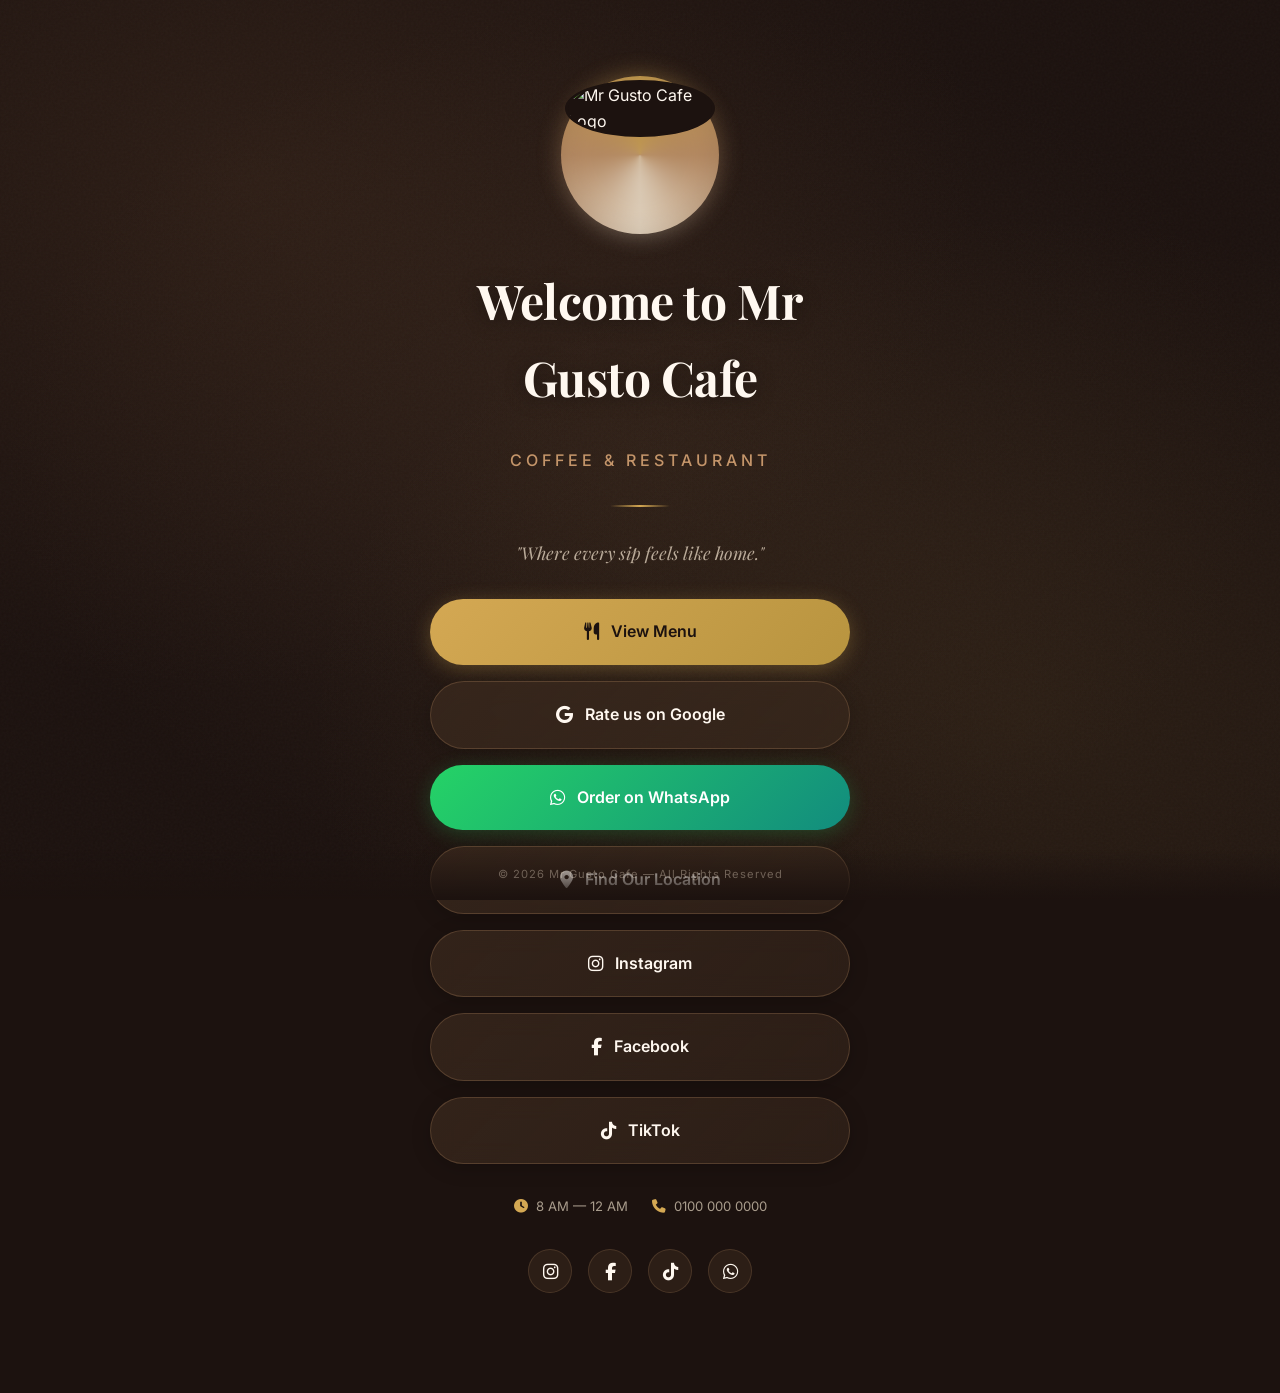
==== index.html @ d1a26f73 "Add files via upload" ====
<!DOCTYPE html>
<html lang="en" dir="ltr">
<head>
  <meta charset="UTF-8">
  <meta name="viewport" content="width=device-width, initial-scale=1.0, maximum-scale=1.0, user-scalable=no">
  <meta name="description" content="Mr Gusto Cafe — Premium Coffee & Restaurant. Where every sip feels like home.">
  <meta name="theme-color" content="#1C120F">
  <meta property="og:title" content="Mr Gusto Cafe">
  <meta property="og:description" content="Premium Coffee & Restaurant. Where every sip feels like home.">
  <meta property="og:image" content="https://res.cloudinary.com/dwhkjr77b/image/upload/v1750708177/MR_GUSTO-02-modified_ukvcl8.png">
  <title>Mr Gusto Cafe</title>
  <link rel="icon" href="https://res.cloudinary.com/dwhkjr77b/image/upload/v1750708177/MR_GUSTO-02-modified_ukvcl8.png">
  <link rel="stylesheet" href="https://cdnjs.cloudflare.com/ajax/libs/font-awesome/6.5.0/css/all.min.css">
  <style>
    @import url('https://fonts.googleapis.com/css2?family=Playfair+Display:ital,wght@0,400;0,600;0,700;1,400&family=Inter:wght@300;400;500;600;700&display=swap');

    :root {
      --espresso: #1C120F;
      --mocha:    #3D2B1F;
      --caramel:  #8B5E3C;
      --honey:    #C4956A;
      --cream:    #F5E6D0;
      --vanilla:  #FFF8F0;
      --gold:     #D4A853;
      --gold-dim: #B8943F;
      --gold-glow: rgba(212,168,83,0.3);
      --white:    #FFFFFF;

      --ease-out-expo: cubic-bezier(0.16, 1, 0.3, 1);
      --ease-elastic:  cubic-bezier(0.68, -0.55, 0.265, 1.55);

      --font-display: 'Playfair Display', serif;
      --font-body:    'Inter', sans-serif;
    }

    *, *::before, *::after {
      margin: 0; padding: 0; box-sizing: border-box;
      -webkit-tap-highlight-color: transparent;
    }

    html { font-size: 16px; -webkit-text-size-adjust: 100%; }

    body {
      font-family: var(--font-body);
      background: var(--espresso);
      color: var(--vanilla);
      min-height: 100dvh;
      overflow-x: hidden;
      line-height: 1.6;
      -webkit-font-smoothing: antialiased;
    }

    /* === Animated Background === */
    .bg-layer {
      position: fixed; inset: 0; z-index: 0;
      background: 
        radial-gradient(ellipse at 20% 20%, rgba(139, 94, 60, 0.15) 0%, transparent 50%),
        radial-gradient(ellipse at 80% 80%, rgba(212, 168, 83, 0.08) 0%, transparent 50%),
        radial-gradient(ellipse at 50% 50%, rgba(61, 43, 31, 0.4) 0%, transparent 70%),
        var(--espresso);
      animation: bgPulse 8s ease-in-out infinite alternate;
    }

    @keyframes bgPulse {
      0% { filter: brightness(1); }
      100% { filter: brightness(1.05); }
    }

    /* Floating particles */
    .particles {
      position: fixed; inset: 0; z-index: 1;
      pointer-events: none;
      overflow: hidden;
    }
    .particle {
      position: absolute;
      width: 4px; height: 4px;
      background: var(--gold);
      border-radius: 50%;
      opacity: 0;
      animation: floatParticle linear infinite;
    }
    @keyframes floatParticle {
      0% { transform: translateY(100vh) scale(0); opacity: 0; }
      10% { opacity: 0.6; }
      90% { opacity: 0.6; }
      100% { transform: translateY(-10vh) scale(1); opacity: 0; }
    }

    /* Noise */
    .noise-overlay {
      position: fixed; inset: 0; z-index: 2; pointer-events: none;
      opacity: 0.03;
      background-image: url("data:image/svg+xml,%3Csvg viewBox='0 0 512 512' xmlns='http://www.w3.org/2000/svg'%3E%3Cfilter id='n'%3E%3CfeTurbulence type='fractalNoise' baseFrequency='0.75' numOctaves='4' stitchTiles='stitch'/%3E%3C/filter%3E%3Crect width='100%25' height='100%25' filter='url(%23n)'/%3E%3C/svg%3E");
    }

    /* === Main Container === */
    .container {
      position: relative; z-index: 10;
      max-width: 480px;
      margin: 0 auto;
      padding: 60px 24px 100px;
      display: flex;
      flex-direction: column;
      align-items: center;
      gap: 28px;
    }

    /* === Logo Section === */
    .logo-section {
      display: flex;
      flex-direction: column;
      align-items: center;
      gap: 16px;
      animation: logoReveal 1.2s var(--ease-out-expo) forwards;
      opacity: 0;
    }

    .logo-wrapper {
      position: relative;
      width: 130px; height: 130px;
    }

    .logo-wrapper::before {
      content: '';
      position: absolute; inset: -4px;
      border-radius: 50%;
      background: conic-gradient(from 0deg, var(--gold), var(--honey), var(--cream), var(--honey), var(--gold));
      animation: spinRing 6s linear infinite;
      opacity: 0.8;
    }

    .logo-wrapper::after {
      content: '';
      position: absolute; inset: -4px;
      border-radius: 50%;
      background: conic-gradient(from 0deg, var(--gold), var(--honey), var(--cream), var(--honey), var(--gold));
      animation: spinRing 6s linear infinite reverse;
      filter: blur(12px);
      opacity: 0.4;
    }

    .logo-img {
      position: relative; z-index: 2;
      width: 100%; height: 100%;
      border-radius: 50%;
      object-fit: cover;
      border: 3px solid var(--espresso);
      background: var(--espresso);
      animation: logoFloat 3s ease-in-out infinite;
    }

    @keyframes spinRing { to { transform: rotate(360deg); } }
    @keyframes logoFloat {
      0%, 100% { transform: translateY(0); }
      50% { transform: translateY(-6px); }
    }
    @keyframes logoReveal {
      from { opacity: 0; transform: scale(0.6) translateY(30px); }
      to { opacity: 1; transform: scale(1) translateY(0); }
    }

    /* === Typography === */
    .brand-title {
      font-family: var(--font-display);
      font-size: 2.2rem;
      font-weight: 700;
      color: var(--vanilla);
      text-align: center;
      letter-spacing: -0.5px;
      text-shadow: 0 2px 20px rgba(0,0,0,0.4);
      animation: textReveal 1s var(--ease-out-expo) 0.2s forwards;
      opacity: 0;
    }

    .brand-subtitle {
      font-family: var(--font-body);
      font-size: 0.9rem;
      font-weight: 500;
      color: var(--honey);
      text-transform: uppercase;
      letter-spacing: 3px;
      animation: textReveal 1s var(--ease-out-expo) 0.35s forwards;
      opacity: 0;
    }

    .tagline {
      font-family: var(--font-display);
      font-style: italic;
      font-size: 1rem;
      color: rgba(245, 230, 208, 0.7);
      text-align: center;
      max-width: 280px;
      animation: textReveal 1s var(--ease-out-expo) 0.5s forwards;
      opacity: 0;
    }

    @keyframes textReveal {
      from { opacity: 0; transform: translateY(20px); filter: blur(4px); }
      to { opacity: 1; transform: translateY(0); filter: blur(0); }
    }

    /* === Divider === */
    .divider {
      width: 60px; height: 2px;
      background: linear-gradient(90deg, transparent, var(--gold), transparent);
      border-radius: 2px;
      animation: dividerGrow 0.8s var(--ease-out-expo) 0.4s forwards;
      transform: scaleX(0);
    }
    @keyframes dividerGrow { to { transform: scaleX(1); } }

    /* === Buttons Stack === */
    .links-stack {
      display: flex;
      flex-direction: column;
      gap: 14px;
      width: 100%;
      max-width: 380px;
    }

    .link-btn {
      position: relative;
      display: flex;
      align-items: center;
      justify-content: center;
      gap: 12px;
      width: 100%;
      padding: 18px 24px;
      font-family: var(--font-body);
      font-size: 0.95rem;
      font-weight: 600;
      text-decoration: none;
      border-radius: 999px;
      cursor: pointer;
      overflow: hidden;
      transition: all 0.4s var(--ease-out-expo);
      border: none;
      outline: none;
      animation: btnSlideUp 0.7s var(--ease-out-expo) forwards;
      opacity: 0;
      transform: translateY(30px);
    }

    .link-btn:nth-child(1) { animation-delay: 0.6s; }
    .link-btn:nth-child(2) { animation-delay: 0.7s; }
    .link-btn:nth-child(3) { animation-delay: 0.8s; }
    .link-btn:nth-child(4) { animation-delay: 0.9s; }
    .link-btn:nth-child(5) { animation-delay: 1.0s; }
    .link-btn:nth-child(6) { animation-delay: 1.1s; }
    .link-btn:nth-child(7) { animation-delay: 1.2s; }

    @keyframes btnSlideUp {
      to { opacity: 1; transform: translateY(0); }
    }

    /* === Unified Premium Button Style === */
    .link-btn--main {
      background: linear-gradient(135deg, rgba(61,43,31,0.7), rgba(61,43,31,0.5));
      color: var(--vanilla);
      border: 1.5px solid rgba(196, 149, 106, 0.25);
      backdrop-filter: blur(12px);
      -webkit-backdrop-filter: blur(12px);
      box-shadow: 0 4px 20px rgba(0,0,0,0.2);
    }

    .link-btn--main::before {
      content: '';
      position: absolute; inset: 0;
      background: linear-gradient(90deg, transparent, rgba(212,168,83,0.1), transparent);
      transform: translateX(-100%);
      transition: transform 0.7s ease;
    }

    .link-btn--main:hover::before {
      transform: translateX(100%);
    }

    .link-btn--main:hover {
      border-color: rgba(212, 168, 83, 0.6);
      background: linear-gradient(135deg, rgba(61,43,31,0.85), rgba(61,43,31,0.65));
      transform: translateY(-3px) scale(1.02);
      box-shadow: 0 8px 30px rgba(212,168,83,0.15), 0 0 0 1px rgba(212,168,83,0.2);
    }

    .link-btn--main:active {
      transform: translateY(-1px) scale(0.98);
    }

    /* Gold accent for primary actions */
    .link-btn--accent {
      background: linear-gradient(135deg, var(--gold), var(--gold-dim));
      color: var(--espresso);
      border: none;
      box-shadow: 0 4px 20px rgba(212,168,83,0.3);
    }

    .link-btn--accent::before {
      content: '';
      position: absolute; inset: 0;
      background: linear-gradient(90deg, transparent, rgba(255,255,255,0.2), transparent);
      transform: translateX(-100%);
      transition: transform 0.7s ease;
    }

    .link-btn--accent:hover::before {
      transform: translateX(100%);
    }

    .link-btn--accent:hover {
      box-shadow: 0 8px 30px rgba(212,168,83,0.4);
      transform: translateY(-3px) scale(1.02);
    }

    /* WhatsApp green accent */
    .link-btn--wa {
      background: linear-gradient(135deg, #25D366, #128C7E);
      color: #fff;
      border: none;
      box-shadow: 0 4px 20px rgba(37,211,102,0.22);
    }

    .link-btn--wa::before {
      content: '';
      position: absolute; inset: 0;
      background: linear-gradient(90deg, transparent, rgba(255,255,255,0.15), transparent);
      transform: translateX(-100%);
      transition: transform 0.7s ease;
    }

    .link-btn--wa:hover::before {
      transform: translateX(100%);
    }

    .link-btn--wa:hover {
      box-shadow: 0 8px 30px rgba(37,211,102,0.32);
      transform: translateY(-3px) scale(1.02);
    }

    .link-btn__icon {
      font-size: 1.1rem;
      transition: transform 0.3s var(--ease-elastic);
    }

    .link-btn:hover .link-btn__icon {
      transform: scale(1.2) rotate(-5deg);
    }

    /* Ripple effect */
    .ripple {
      position: absolute;
      border-radius: 50%;
      background: rgba(255,255,255,0.25);
      transform: scale(0);
      animation: rippleEffect 0.6s linear;
      pointer-events: none;
    }
    @keyframes rippleEffect {
      to { transform: scale(4); opacity: 0; }
    }

    /* === Info Row === */
    .info-row {
      display: flex;
      align-items: center;
      justify-content: center;
      gap: 24px;
      flex-wrap: wrap;
      animation: textReveal 1s var(--ease-out-expo) 1.3s forwards;
      opacity: 0;
    }

    .info-chip {
      display: flex;
      align-items: center;
      gap: 8px;
      font-size: 0.82rem;
      color: rgba(245, 230, 208, 0.65);
      transition: color 0.3s ease;
    }
    .info-chip:hover { color: var(--gold); }
    .info-chip i { font-size: 0.85rem; color: var(--gold); }

    /* === Social Icons Row === */
    .social-row {
      display: flex;
      align-items: center;
      justify-content: center;
      gap: 16px;
      animation: textReveal 1s var(--ease-out-expo) 1.4s forwards;
      opacity: 0;
    }

    .social-icon {
      width: 44px; height: 44px;
      border-radius: 50%;
      display: flex;
      align-items: center;
      justify-content: center;
      background: rgba(61, 43, 31, 0.5);
      border: 1.5px solid rgba(196, 149, 106, 0.2);
      color: var(--vanilla);
      font-size: 1.1rem;
      text-decoration: none;
      transition: all 0.3s var(--ease-out-expo);
      backdrop-filter: blur(8px);
    }

    .social-icon:hover {
      background: var(--gold);
      color: var(--espresso);
      border-color: var(--gold);
      transform: translateY(-4px) scale(1.1);
      box-shadow: 0 8px 20px rgba(212,168,83,0.3);
    }

    /* === Footer === */
    .footer {
      position: fixed; bottom: 0; left: 0; right: 0; z-index: 10;
      text-align: center;
      padding: 16px;
      background: linear-gradient(to top, var(--espresso), transparent);
      animation: textReveal 1s var(--ease-out-expo) 1.5s forwards;
      opacity: 0;
    }

    .footer p {
      font-size: 0.7rem;
      color: rgba(245, 230, 208, 0.35);
      letter-spacing: 1px;
    }

    /* === Reduced Motion === */
    @media (prefers-reduced-motion: reduce) {
      *, *::before, *::after {
        animation-duration: 0.01ms !important;
        animation-iteration-count: 1 !important;
        transition-duration: 0.01ms !important;
      }
    }

    /* === Responsive === */
    @media (min-width: 480px) {
      .container { padding: 80px 32px 120px; gap: 32px; }
      .logo-wrapper { width: 150px; height: 150px; }
      .brand-title { font-size: 2.6rem; }
      .brand-subtitle { font-size: 1rem; letter-spacing: 4px; }
      .tagline { font-size: 1.1rem; max-width: 320px; }
      .link-btn { padding: 20px 28px; font-size: 1rem; }
      .links-stack { max-width: 420px; gap: 16px; }
    }

    @media (min-width: 768px) {
      .container { max-width: 520px; }
      .brand-title { font-size: 3rem; }
    }

    @supports (padding: max(0px)) {
      .container { padding-bottom: max(100px, env(safe-area-inset-bottom)); }
    }
  </style>
</head>
<body>

  <div class="bg-layer"></div>
  <div class="particles" id="particles"></div>
  <div class="noise-overlay"></div>

  <main class="container">

    <div class="logo-section">
      <div class="logo-wrapper">
        <img src="https://res.cloudinary.com/dwhkjr77b/image/upload/v1750708177/MR_GUSTO-02-modified_ukvcl8.png" alt="Mr Gusto Cafe Logo" class="logo-img" loading="eager">
      </div>
    </div>

    <h1 class="brand-title">Welcome to Mr Gusto Cafe</h1>
    <p class="brand-subtitle">Coffee & Restaurant</p>

    <div class="divider"></div>

    <p class="tagline">"Where every sip feels like home."</p>

    <div class="links-stack">
      <a href="menu.html" class="link-btn link-btn--accent">
        <i class="fa-solid fa-utensils link-btn__icon"></i>
        <span>View Menu</span>
      </a>

      <a href="https://search.google.com/local/writereview?placeid=YOUR_PLACE_ID" target="_blank" rel="noopener" class="link-btn link-btn--main">
        <i class="fa-brands fa-google link-btn__icon"></i>
        <span>Rate us on Google</span>
      </a>

      <a href="https://wa.me/201000000000" target="_blank" rel="noopener" class="link-btn link-btn--wa">
        <i class="fa-brands fa-whatsapp link-btn__icon"></i>
        <span>Order on WhatsApp</span>
      </a>

      <a href="https://maps.google.com/?q=Mr+Gusto+Cafe" target="_blank" rel="noopener" class="link-btn link-btn--main">
        <i class="fa-solid fa-location-dot link-btn__icon"></i>
        <span>Find Our Location</span>
      </a>

      <a href="https://www.instagram.com/" target="_blank" rel="noopener" class="link-btn link-btn--main">
        <i class="fa-brands fa-instagram link-btn__icon"></i>
        <span>Instagram</span>
      </a>

      <a href="https://www.facebook.com/" target="_blank" rel="noopener" class="link-btn link-btn--main">
        <i class="fa-brands fa-facebook-f link-btn__icon"></i>
        <span>Facebook</span>
      </a>

      <a href="https://www.tiktok.com/" target="_blank" rel="noopener" class="link-btn link-btn--main">
        <i class="fa-brands fa-tiktok link-btn__icon"></i>
        <span>TikTok</span>
      </a>
    </div>

    <div class="info-row">
      <div class="info-chip">
        <i class="fa-solid fa-clock"></i>
        <span>8 AM — 12 AM</span>
      </div>
      <div class="info-chip">
        <i class="fa-solid fa-phone"></i>
        <span>0100 000 0000</span>
      </div>
    </div>

    <div class="social-row">
      <a href="https://www.instagram.com/" target="_blank" rel="noopener" class="social-icon" aria-label="Instagram">
        <i class="fa-brands fa-instagram"></i>
      </a>
      <a href="https://www.facebook.com/" target="_blank" rel="noopener" class="social-icon" aria-label="Facebook">
        <i class="fa-brands fa-facebook-f"></i>
      </a>
      <a href="https://www.tiktok.com/" target="_blank" rel="noopener" class="social-icon" aria-label="TikTok">
        <i class="fa-brands fa-tiktok"></i>
      </a>
      <a href="https://wa.me/201000000000" target="_blank" rel="noopener" class="social-icon" aria-label="WhatsApp">
        <i class="fa-brands fa-whatsapp"></i>
      </a>
    </div>

  </main>

  <footer class="footer">
    <p>© 2026 Mr Gusto Cafe — All Rights Reserved</p>
  </footer>

  <script>
    (function() {
      'use strict';
      const reduced = window.matchMedia('(prefers-reduced-motion: reduce)').matches;

      // Particles
      if (!reduced) {
        const particlesContainer = document.getElementById('particles');
        for (let i = 0; i < 20; i++) {
          const p = document.createElement('div');
          p.className = 'particle';
          p.style.left = Math.random() * 100 + '%';
          p.style.animationDuration = (8 + Math.random() * 12) + 's';
          p.style.animationDelay = Math.random() * 10 + 's';
          p.style.width = p.style.height = (2 + Math.random() * 4) + 'px';
          particlesContainer.appendChild(p);
        }
      }

      // Ripple
      document.querySelectorAll('.link-btn').forEach(btn => {
        btn.addEventListener('click', function(e) {
          const rect = this.getBoundingClientRect();
          const ripple = document.createElement('span');
          ripple.className = 'ripple';
          const size = Math.max(rect.width, rect.height);
          ripple.style.width = ripple.style.height = size + 'px';
          ripple.style.left = (e.clientX - rect.left - size / 2) + 'px';
          ripple.style.top = (e.clientY - rect.top - size / 2) + 'px';
          this.appendChild(ripple);
          setTimeout(() => ripple.remove(), 600);
        });
      });

      // Magnetic social icons
      const isTouch = window.matchMedia('(pointer: coarse)').matches;
      if (!isTouch && !reduced) {
        document.querySelectorAll('.social-icon').forEach(icon => {
          icon.addEventListener('mousemove', function(e) {
            const rect = this.getBoundingClientRect();
            const x = e.clientX - rect.left - rect.width / 2;
            const y = e.clientY - rect.top - rect.height / 2;
            this.style.transform = `translate(${x * 0.3}px, ${y * 0.3}px) scale(1.1)`;
          });
          icon.addEventListener('mouseleave', function() {
            this.style.transform = '';
          });
        });
      }

      // Touch feedback
      if (isTouch) {
        document.querySelectorAll('.link-btn').forEach(btn => {
          btn.addEventListener('touchstart', function() { this.style.transform = 'scale(0.97)'; }, { passive: true });
          btn.addEventListener('touchend', function() { this.style.transform = ''; }, { passive: true });
        });
      }
    })();
  </script>
</body>
</html>
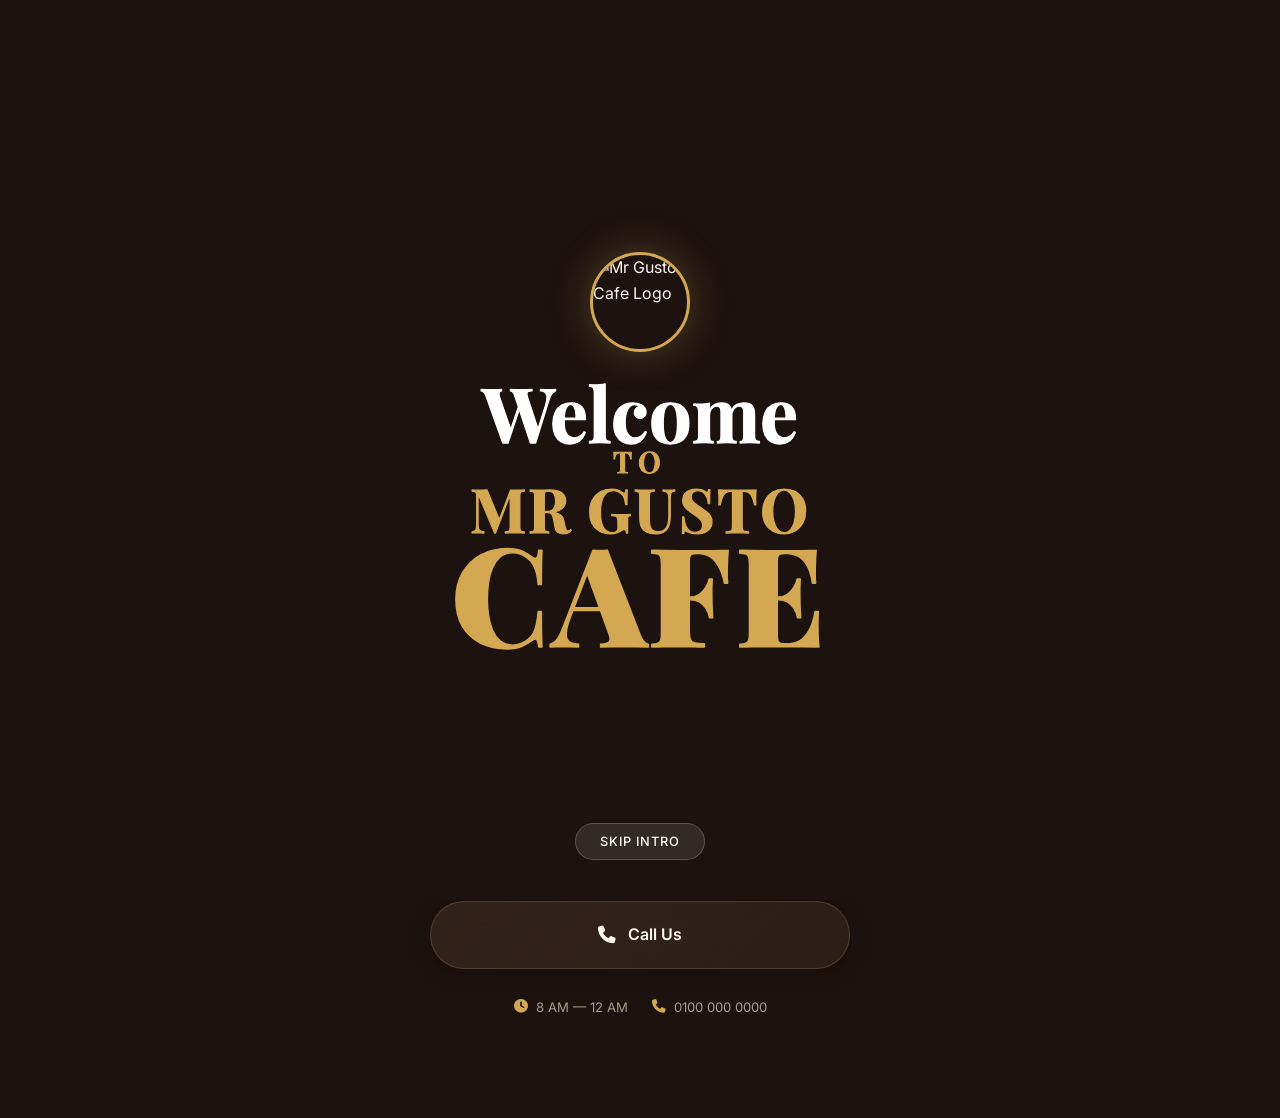
==== commit 96c90cda: "Add files via upload" ====
--- a/index.html
+++ b/index.html
@@ -7,12 +7,11 @@
   <meta name="theme-color" content="#1C120F">
   <meta property="og:title" content="Mr Gusto Cafe">
   <meta property="og:description" content="Premium Coffee & Restaurant. Where every sip feels like home.">
-  <meta property="og:image" content="https://res.cloudinary.com/dwhkjr77b/image/upload/v1750708177/MR_GUSTO-02-modified_ukvcl8.png">
   <title>Mr Gusto Cafe</title>
   <link rel="icon" href="https://res.cloudinary.com/dwhkjr77b/image/upload/v1750708177/MR_GUSTO-02-modified_ukvcl8.png">
   <link rel="stylesheet" href="https://cdnjs.cloudflare.com/ajax/libs/font-awesome/6.5.0/css/all.min.css">
   <style>
-    @import url('https://fonts.googleapis.com/css2?family=Playfair+Display:ital,wght@0,400;0,600;0,700;1,400&family=Inter:wght@300;400;500;600;700&display=swap');
+    @import url('https://fonts.googleapis.com/css2?family=Playfair+Display:ital,wght@0,400;0,600;0,700;0,900;1,400&family=Inter:wght@300;400;500;600;700&display=swap');
 
     :root {
       --espresso: #1C120F;
@@ -25,12 +24,25 @@
       --gold-dim: #B8943F;
       --gold-glow: rgba(212,168,83,0.3);
       --white:    #FFFFFF;
+      --warm-orange: #D4853C;
+      --deep-brown: #2A1810;
 
       --ease-out-expo: cubic-bezier(0.16, 1, 0.3, 1);
       --ease-elastic:  cubic-bezier(0.68, -0.55, 0.265, 1.55);
 
       --font-display: 'Playfair Display', serif;
       --font-body:    'Inter', sans-serif;
+
+      /* ===== INTRO TIMING — Total: ~2 seconds ===== */
+      --intro-welcome-delay: 0.2s;
+      --intro-welcome-duration: 0.4s;
+      --intro-to-delay: 0.5s;
+      --intro-to-duration: 0.3s;
+      --intro-mrgusto-delay: 0.7s;
+      --intro-mrgusto-duration: 0.5s;
+      --intro-cafe-delay: 1.1s;
+      --intro-cafe-duration: 0.5s;
+      --intro-autohide-delay: 2000ms;
     }
 
     *, *::before, *::after {
@@ -50,20 +62,226 @@
       -webkit-font-smoothing: antialiased;
     }
 
+    /* === Intro Screen === */
+    .intro-overlay {
+      position: fixed;
+      inset: 0;
+      z-index: 9999;
+      background: var(--espresso);
+      display: flex;
+      flex-direction: column;
+      align-items: center;
+      justify-content: center;
+      transition: opacity 1s var(--ease-out-expo), visibility 1s;
+    }
+
+    .intro-overlay.hidden {
+      opacity: 0;
+      visibility: hidden;
+      pointer-events: none;
+    }
+
+    .intro-bg {
+      position: absolute;
+      inset: 0;
+      background: url('https://res.cloudinary.com/dwhkjr77b/image/upload/v1786698673/ChatGPT_Image_Aug_14_2026_11_07_54_AM_ln0pnl.png') center/cover no-repeat;
+      filter: blur(20px) brightness(0.3);
+      transform: scale(1.1);
+      animation: introBgPulse 3s ease-in-out infinite alternate;
+    }
+
+    @keyframes introBgPulse {
+      0% { filter: blur(20px) brightness(0.25); }
+      100% { filter: blur(24px) brightness(0.35); }
+    }
+
+    .intro-content {
+      position: relative;
+      z-index: 2;
+      display: flex;
+      flex-direction: column;
+      align-items: center;
+      gap: 24px;
+      width: 100%;
+      max-width: 500px;
+      padding: 0 20px;
+    }
+
+    .intro-logo {
+      width: 100px;
+      height: 100px;
+      border-radius: 50%;
+      object-fit: cover;
+      border: 3px solid var(--gold);
+      box-shadow: 0 0 40px rgba(212,168,83,0.3);
+      animation: introLogoReveal 0.6s var(--ease-out-expo) 0.2s both;
+    }
+
+    @keyframes introLogoReveal {
+      from { opacity: 0; transform: scale(0.5); }
+      to { opacity: 1; transform: scale(1); }
+    }
+
+    /* === SVG Stroke Animation === */
+    .intro-svg {
+      width: 100%;
+      max-width: 420px;
+      overflow: visible;
+    }
+
+    .intro-svg text {
+      font-family: var(--font-display);
+      text-anchor: middle;
+      dominant-baseline: middle;
+    }
+
+    .svg-welcome {
+      font-size: 52px;
+      font-weight: 700;
+      fill: transparent;
+      stroke: var(--white);
+      stroke-width: 1.2px;
+      stroke-linecap: round;
+      stroke-linejoin: round;
+      stroke-dasharray: 500;
+      stroke-dashoffset: 500;
+      animation: drawStroke var(--intro-welcome-duration) var(--ease-out-expo) var(--intro-welcome-delay) forwards,
+                 fillIn 0.3s ease calc(var(--intro-welcome-delay) + var(--intro-welcome-duration)) forwards;
+    }
+
+    .svg-to {
+      font-size: 22px;
+      font-weight: 600;
+      letter-spacing: 6px;
+      text-transform: uppercase;
+      fill: transparent;
+      stroke: var(--gold);
+      stroke-width: 1px;
+      stroke-linecap: round;
+      stroke-linejoin: round;
+      stroke-dasharray: 200;
+      stroke-dashoffset: 200;
+      animation: drawStroke var(--intro-to-duration) var(--ease-out-expo) var(--intro-to-delay) forwards,
+                 fillGold 0.3s ease calc(var(--intro-to-delay) + var(--intro-to-duration)) forwards;
+    }
+
+    .svg-mr-gusto {
+      font-size: 42px;
+      font-weight: 700;
+      text-transform: uppercase;
+      letter-spacing: 2px;
+      fill: transparent;
+      stroke: var(--gold);
+      stroke-width: 1.2px;
+      stroke-linecap: round;
+      stroke-linejoin: round;
+      stroke-dasharray: 500;
+      stroke-dashoffset: 500;
+      animation: drawStroke var(--intro-mrgusto-duration) var(--ease-out-expo) var(--intro-mrgusto-delay) forwards,
+                 fillGold 0.3s ease calc(var(--intro-mrgusto-delay) + var(--intro-mrgusto-duration)) forwards;
+    }
+
+    .svg-cafe {
+      font-size: 90px;
+      font-weight: 900;
+      text-transform: uppercase;
+      letter-spacing: 4px;
+      fill: transparent;
+      stroke: var(--gold);
+      stroke-width: 1.5px;
+      stroke-linecap: round;
+      stroke-linejoin: round;
+      stroke-dasharray: 600;
+      stroke-dashoffset: 600;
+      animation: drawStroke var(--intro-cafe-duration) var(--ease-out-expo) var(--intro-cafe-delay) forwards,
+                 fillGold 0.3s ease calc(var(--intro-cafe-delay) + var(--intro-cafe-duration)) forwards;
+    }
+
+    @keyframes drawStroke {
+      to { stroke-dashoffset: 0; }
+    }
+
+    @keyframes fillIn {
+      to { fill: var(--white); }
+    }
+
+    @keyframes fillGold {
+      to { fill: var(--gold); }
+    }
+
+    .intro-skip {
+      position: absolute;
+      bottom: 40px;
+      left: 50%;
+      transform: translateX(-50%);
+      padding: 10px 24px;
+      background: rgba(255,255,255,0.1);
+      border: 1px solid rgba(255,255,255,0.2);
+      border-radius: 999px;
+      color: var(--vanilla);
+      font-family: var(--font-body);
+      font-size: 0.8rem;
+      font-weight: 500;
+      cursor: pointer;
+      backdrop-filter: blur(10px);
+      transition: all 0.3s ease;
+      letter-spacing: 1px;
+      text-transform: uppercase;
+      z-index: 3;
+      animation: fadeIn 0.5s ease calc(var(--intro-cafe-delay) + var(--intro-cafe-duration) + 0.3s) both;
+    }
+
+    .intro-skip:hover {
+      background: rgba(212, 168, 83, 0.2);
+      border-color: var(--gold);
+    }
+
+    @keyframes fadeIn {
+      from { opacity: 0; transform: translateX(-50%) translateY(10px); }
+      to { opacity: 1; transform: translateX(-50%) translateY(0); }
+    }
+
     /* === Animated Background === */
     .bg-layer {
       position: fixed; inset: 0; z-index: 0;
+      background: url('https://res.cloudinary.com/dwhkjr77b/image/upload/v1786698673/ChatGPT_Image_Aug_14_2026_11_07_54_AM_ln0pnl.png') center/cover no-repeat;
+      animation: bgPulse 8s ease-in-out infinite alternate;
+    }
+
+    .bg-layer::before {
+      content: '';
+      position: absolute;
+      inset: 0;
+      background: linear-gradient(
+        180deg,
+        rgba(28, 18, 15, 0.75) 0%,
+        rgba(42, 24, 16, 0.65) 30%,
+        rgba(28, 18, 15, 0.8) 70%,
+        rgba(28, 18, 15, 0.9) 100%
+      );
+      backdrop-filter: blur(8px);
+      -webkit-backdrop-filter: blur(8px);
+    }
+
+    .bg-layer::after {
+      content: '';
+      position: absolute;
+      inset: 0;
       background: 
-        radial-gradient(ellipse at 20% 20%, rgba(139, 94, 60, 0.15) 0%, transparent 50%),
+        radial-gradient(ellipse at 20% 20%, rgba(212, 133, 60, 0.12) 0%, transparent 50%),
         radial-gradient(ellipse at 80% 80%, rgba(212, 168, 83, 0.08) 0%, transparent 50%),
-        radial-gradient(ellipse at 50% 50%, rgba(61, 43, 31, 0.4) 0%, transparent 70%),
-        var(--espresso);
-      animation: bgPulse 8s ease-in-out infinite alternate;
+        radial-gradient(ellipse at 50% 50%, rgba(61, 43, 31, 0.3) 0%, transparent 70%);
+      animation: bgOverlayPulse 6s ease-in-out infinite alternate;
     }
 
     @keyframes bgPulse {
-      0% { filter: brightness(1); }
-      100% { filter: brightness(1.05); }
+      0% { filter: brightness(0.9) scale(1); }
+      100% { filter: brightness(1.05) scale(1.02); }
+    }
+
+    @keyframes bgOverlayPulse {
+      0% { opacity: 0.8; }
+      100% { opacity: 1; }
     }
 
     /* Floating particles */
@@ -99,11 +317,11 @@
       position: relative; z-index: 10;
       max-width: 480px;
       margin: 0 auto;
-      padding: 60px 24px 100px;
+      padding: 48px 24px 100px;
       display: flex;
       flex-direction: column;
       align-items: center;
-      gap: 28px;
+      gap: 24px;
     }
 
     /* === Logo Section === */
@@ -118,7 +336,7 @@
 
     .logo-wrapper {
       position: relative;
-      width: 130px; height: 130px;
+      width: 160px; height: 160px;
     }
 
     .logo-wrapper::before {
@@ -163,7 +381,7 @@
     /* === Typography === */
     .brand-title {
       font-family: var(--font-display);
-      font-size: 2.2rem;
+      font-size: 2.6rem;
       font-weight: 700;
       color: var(--vanilla);
       text-align: center;
@@ -171,15 +389,35 @@
       text-shadow: 0 2px 20px rgba(0,0,0,0.4);
       animation: textReveal 1s var(--ease-out-expo) 0.2s forwards;
       opacity: 0;
+      line-height: 1.15;
+    }
+
+    .brand-title .line1 {
+      display: block;
+      font-size: 3rem;
+      background: linear-gradient(135deg, var(--vanilla), var(--honey));
+      -webkit-background-clip: text;
+      -webkit-text-fill-color: transparent;
+      background-clip: text;
+    }
+
+    .brand-title .line2 {
+      display: block;
+      font-size: 1.5rem;
+      font-weight: 600;
+      color: var(--honey);
+      margin-top: 4px;
+      letter-spacing: 2px;
+      text-transform: uppercase;
     }
 
     .brand-subtitle {
       font-family: var(--font-body);
-      font-size: 0.9rem;
+      font-size: 0.85rem;
       font-weight: 500;
-      color: var(--honey);
+      color: var(--gold);
       text-transform: uppercase;
-      letter-spacing: 3px;
+      letter-spacing: 4px;
       animation: textReveal 1s var(--ease-out-expo) 0.35s forwards;
       opacity: 0;
     }
@@ -187,12 +425,13 @@
     .tagline {
       font-family: var(--font-display);
       font-style: italic;
-      font-size: 1rem;
-      color: rgba(245, 230, 208, 0.7);
+      font-size: 1.05rem;
+      color: rgba(245, 230, 208, 0.75);
       text-align: center;
-      max-width: 280px;
+      max-width: 320px;
       animation: textReveal 1s var(--ease-out-expo) 0.5s forwards;
       opacity: 0;
+      line-height: 1.5;
     }
 
     @keyframes textReveal {
@@ -240,6 +479,7 @@
       animation: btnSlideUp 0.7s var(--ease-out-expo) forwards;
       opacity: 0;
       transform: translateY(30px);
+      flex-direction: row-reverse;
     }
 
     .link-btn:nth-child(1) { animation-delay: 0.6s; }
@@ -247,14 +487,12 @@
     .link-btn:nth-child(3) { animation-delay: 0.8s; }
     .link-btn:nth-child(4) { animation-delay: 0.9s; }
     .link-btn:nth-child(5) { animation-delay: 1.0s; }
-    .link-btn:nth-child(6) { animation-delay: 1.1s; }
-    .link-btn:nth-child(7) { animation-delay: 1.2s; }
 
     @keyframes btnSlideUp {
       to { opacity: 1; transform: translateY(0); }
     }
 
-    /* === Unified Premium Button Style === */
+    /* === Main Button Style === */
     .link-btn--main {
       background: linear-gradient(135deg, rgba(61,43,31,0.7), rgba(61,43,31,0.5));
       color: var(--vanilla);
@@ -287,54 +525,54 @@
       transform: translateY(-1px) scale(0.98);
     }
 
-    /* Gold accent for primary actions */
-    .link-btn--accent {
-      background: linear-gradient(135deg, var(--gold), var(--gold-dim));
-      color: var(--espresso);
-      border: none;
-      box-shadow: 0 4px 20px rgba(212,168,83,0.3);
-    }
-
-    .link-btn--accent::before {
+    /* === Google Reviews — FIXED: Combined animations ===== */
+    .link-btn--google {
+      background: linear-gradient(135deg, #4285F4, #34A853, #FBBC05, #EA4335);
+      background-size: 400% 400%;
+      color: #fff;
+      border: 2px solid rgba(255,255,255,0.3);
+      box-shadow: 
+        0 4px 20px rgba(66,133,244,0.4),
+        0 0 0 1px rgba(255,255,255,0.1),
+        inset 0 1px 0 rgba(255,255,255,0.2);
+      text-shadow: 0 1px 3px rgba(0,0,0,0.3);
+      font-weight: 700;
+      /* KEY FIX: Combine btnSlideUp + googleGradient together */
+      animation: btnSlideUp 0.7s var(--ease-out-expo) forwards,
+                 googleGradient 3s ease infinite;
+    }
+
+    @keyframes googleGradient {
+      0% { background-position: 0% 50%; }
+      50% { background-position: 100% 50%; }
+      100% { background-position: 0% 50%; }
+    }
+
+    .link-btn--google::before {
       content: '';
       position: absolute; inset: 0;
-      background: linear-gradient(90deg, transparent, rgba(255,255,255,0.2), transparent);
+      background: linear-gradient(90deg, transparent, rgba(255,255,255,0.25), transparent);
       transform: translateX(-100%);
       transition: transform 0.7s ease;
-    }
-
-    .link-btn--accent:hover::before {
+      z-index: 0;
+      border-radius: 999px;
+    }
+
+    .link-btn--google:hover::before {
       transform: translateX(100%);
     }
 
-    .link-btn--accent:hover {
-      box-shadow: 0 8px 30px rgba(212,168,83,0.4);
+    .link-btn--google:hover {
+      box-shadow: 
+        0 8px 30px rgba(66,133,244,0.5),
+        0 0 0 2px rgba(255,255,255,0.2),
+        inset 0 1px 0 rgba(255,255,255,0.3);
       transform: translateY(-3px) scale(1.02);
-    }
-
-    /* WhatsApp green accent */
-    .link-btn--wa {
-      background: linear-gradient(135deg, #25D366, #128C7E);
-      color: #fff;
-      border: none;
-      box-shadow: 0 4px 20px rgba(37,211,102,0.22);
-    }
-
-    .link-btn--wa::before {
-      content: '';
-      position: absolute; inset: 0;
-      background: linear-gradient(90deg, transparent, rgba(255,255,255,0.15), transparent);
-      transform: translateX(-100%);
-      transition: transform 0.7s ease;
-    }
-
-    .link-btn--wa:hover::before {
-      transform: translateX(100%);
-    }
-
-    .link-btn--wa:hover {
-      box-shadow: 0 8px 30px rgba(37,211,102,0.32);
-      transform: translateY(-3px) scale(1.02);
+      border-color: rgba(255,255,255,0.5);
+    }
+
+    .link-btn--google:active {
+      transform: translateY(-1px) scale(0.98);
     }
 
     .link-btn__icon {
@@ -357,6 +595,125 @@
     }
     @keyframes rippleEffect {
       to { transform: scale(4); opacity: 0; }
+    }
+
+    /* === Social Modal === */
+    .social-modal {
+      position: fixed;
+      inset: 0;
+      z-index: 2000;
+      background: rgba(28, 18, 15, 0.95);
+      backdrop-filter: blur(20px);
+      display: flex;
+      align-items: center;
+      justify-content: center;
+      opacity: 0;
+      visibility: hidden;
+      transition: all 0.4s var(--ease-out-expo);
+      padding: 20px;
+    }
+
+    .social-modal.active {
+      opacity: 1;
+      visibility: visible;
+    }
+
+    .social-modal__content {
+      width: 100%;
+      max-width: 400px;
+      background: linear-gradient(135deg, rgba(61,43,31,0.8), rgba(28,18,15,0.9));
+      border: 1.5px solid rgba(196, 149, 106, 0.2);
+      border-radius: 24px;
+      padding: 32px 24px;
+      transform: scale(0.9) translateY(20px);
+      transition: transform 0.4s var(--ease-out-expo);
+    }
+
+    .social-modal.active .social-modal__content {
+      transform: scale(1) translateY(0);
+    }
+
+    .social-modal__header {
+      text-align: center;
+      margin-bottom: 24px;
+    }
+
+    .social-modal__header h2 {
+      font-family: var(--font-display);
+      font-size: 1.5rem;
+      color: var(--vanilla);
+      margin-bottom: 6px;
+    }
+
+    .social-modal__header p {
+      font-size: 0.85rem;
+      color: rgba(245, 230, 208, 0.6);
+    }
+
+    .social-modal__grid {
+      display: grid;
+      grid-template-columns: repeat(2, 1fr);
+      gap: 12px;
+    }
+
+    .social-modal__item {
+      display: flex;
+      flex-direction: column;
+      align-items: center;
+      gap: 8px;
+      padding: 20px 12px;
+      background: rgba(61, 43, 31, 0.5);
+      border: 1.5px solid rgba(196, 149, 106, 0.15);
+      border-radius: 16px;
+      text-decoration: none;
+      color: var(--vanilla);
+      transition: all 0.3s var(--ease-out-expo);
+    }
+
+    .social-modal__item:hover {
+      border-color: var(--gold);
+      background: rgba(61, 43, 31, 0.7);
+      transform: translateY(-4px);
+      box-shadow: 0 8px 24px rgba(212,168,83,0.15);
+    }
+
+    .social-modal__item i {
+      font-size: 1.8rem;
+      transition: transform 0.3s var(--ease-elastic);
+    }
+
+    .social-modal__item:hover i {
+      transform: scale(1.15);
+    }
+
+    .social-modal__item span {
+      font-size: 0.8rem;
+      font-weight: 600;
+    }
+
+    .social-modal__close {
+      position: absolute;
+      top: 20px;
+      right: 20px;
+      width: 44px;
+      height: 44px;
+      border-radius: 50%;
+      background: rgba(255,255,255,0.08);
+      border: 1.5px solid rgba(255,255,255,0.15);
+      color: var(--vanilla);
+      font-size: 1.1rem;
+      cursor: pointer;
+      display: flex;
+      align-items: center;
+      justify-content: center;
+      transition: all 0.3s var(--ease-out-expo);
+    }
+
+    .social-modal__close:hover {
+      background: rgba(212, 168, 83, 0.25);
+      border-color: var(--gold);
+      color: var(--gold);
+      transform: rotate(90deg);
     }
 
     /* === Info Row === */
@@ -381,39 +738,6 @@
     .info-chip:hover { color: var(--gold); }
     .info-chip i { font-size: 0.85rem; color: var(--gold); }
 
-    /* === Social Icons Row === */
-    .social-row {
-      display: flex;
-      align-items: center;
-      justify-content: center;
-      gap: 16px;
-      animation: textReveal 1s var(--ease-out-expo) 1.4s forwards;
-      opacity: 0;
-    }
-
-    .social-icon {
-      width: 44px; height: 44px;
-      border-radius: 50%;
-      display: flex;
-      align-items: center;
-      justify-content: center;
-      background: rgba(61, 43, 31, 0.5);
-      border: 1.5px solid rgba(196, 149, 106, 0.2);
-      color: var(--vanilla);
-      font-size: 1.1rem;
-      text-decoration: none;
-      transition: all 0.3s var(--ease-out-expo);
-      backdrop-filter: blur(8px);
-    }
-
-    .social-icon:hover {
-      background: var(--gold);
-      color: var(--espresso);
-      border-color: var(--gold);
-      transform: translateY(-4px) scale(1.1);
-      box-shadow: 0 8px 20px rgba(212,168,83,0.3);
-    }
-
     /* === Footer === */
     .footer {
       position: fixed; bottom: 0; left: 0; right: 0; z-index: 10;
@@ -441,18 +765,29 @@
 
     /* === Responsive === */
     @media (min-width: 480px) {
-      .container { padding: 80px 32px 120px; gap: 32px; }
-      .logo-wrapper { width: 150px; height: 150px; }
-      .brand-title { font-size: 2.6rem; }
-      .brand-subtitle { font-size: 1rem; letter-spacing: 4px; }
-      .tagline { font-size: 1.1rem; max-width: 320px; }
+      .container { padding: 60px 32px 120px; gap: 28px; }
+      .logo-wrapper { width: 180px; height: 180px; }
+      .brand-title { font-size: 3rem; }
+      .brand-title .line1 { font-size: 3.6rem; }
+      .brand-title .line2 { font-size: 1.7rem; }
+      .brand-subtitle { font-size: 0.95rem; letter-spacing: 5px; }
+      .tagline { font-size: 1.15rem; max-width: 360px; }
       .link-btn { padding: 20px 28px; font-size: 1rem; }
       .links-stack { max-width: 420px; gap: 16px; }
+      .svg-welcome { font-size: 64px; }
+      .svg-to { font-size: 26px; }
+      .svg-mr-gusto { font-size: 52px; }
+      .svg-cafe { font-size: 110px; }
     }
 
     @media (min-width: 768px) {
       .container { max-width: 520px; }
-      .brand-title { font-size: 3rem; }
+      .brand-title { font-size: 3.4rem; }
+      .brand-title .line1 { font-size: 4rem; }
+      .svg-welcome { font-size: 72px; }
+      .svg-to { font-size: 28px; }
+      .svg-mr-gusto { font-size: 58px; }
+      .svg-cafe { font-size: 130px; }
     }
 
     @supports (padding: max(0px)) {
@@ -461,6 +796,21 @@
   </style>
 </head>
 <body>
+
+  <!-- Intro Screen -->
+  <div class="intro-overlay" id="introOverlay">
+    <div class="intro-bg"></div>
+    <div class="intro-content">
+      <img src="https://res.cloudinary.com/dwhkjr77b/image/upload/v1750708177/MR_GUSTO-02-modified_ukvcl8.png" alt="Mr Gusto Cafe Logo" class="intro-logo">
+      <svg class="intro-svg" viewBox="0 0 400 260" xmlns="http://www.w3.org/2000/svg">
+        <text x="200" y="45" class="svg-welcome">Welcome</text>
+        <text x="200" y="85" class="svg-to">to</text>
+        <text x="200" y="135" class="svg-mr-gusto">Mr Gusto</text>
+        <text x="200" y="225" class="svg-cafe">CAFE</text>
+      </svg>
+    </div>
+    <button class="intro-skip" id="introSkip">Skip Intro</button>
+  </div>
 
   <div class="bg-layer"></div>
   <div class="particles" id="particles"></div>
@@ -474,47 +824,40 @@
       </div>
     </div>
 
-    <h1 class="brand-title">Welcome to Mr Gusto Cafe</h1>
+    <h1 class="brand-title">
+      <span class="line1">Welcome</span>
+      <span class="line2">to Mr Gusto Cafe</span>
+    </h1>
     <p class="brand-subtitle">Coffee & Restaurant</p>
 
     <div class="divider"></div>
 
-    <p class="tagline">"Where every sip feels like home."</p>
+    <p class="tagline">"Crafted with passion, served with warmth — every cup tells a story."</p>
 
     <div class="links-stack">
-      <a href="menu.html" class="link-btn link-btn--accent">
+      <a href="https://search.google.com/local/writereview?placeid=YOUR_PLACE_ID" target="_blank" rel="noopener" class="link-btn link-btn--google">
+        <span>Rate us on Google</span>
+        <i class="fa-brands fa-google link-btn__icon"></i>
+      </a>
+
+      <a href="menu.html" class="link-btn link-btn--main">
+        <span>View Menu</span>
         <i class="fa-solid fa-utensils link-btn__icon"></i>
-        <span>View Menu</span>
       </a>
 
-      <a href="https://search.google.com/local/writereview?placeid=YOUR_PLACE_ID" target="_blank" rel="noopener" class="link-btn link-btn--main">
-        <i class="fa-brands fa-google link-btn__icon"></i>
-        <span>Rate us on Google</span>
+      <a href="https://maps.google.com/?q=Mr+Gusto+Cafe" target="_blank" rel="noopener" class="link-btn link-btn--main">
+        <span>Find Our Location</span>
+        <i class="fa-solid fa-location-dot link-btn__icon"></i>
       </a>
 
-      <a href="https://wa.me/201000000000" target="_blank" rel="noopener" class="link-btn link-btn--wa">
-        <i class="fa-brands fa-whatsapp link-btn__icon"></i>
-        <span>Order on WhatsApp</span>
-      </a>
-
-      <a href="https://maps.google.com/?q=Mr+Gusto+Cafe" target="_blank" rel="noopener" class="link-btn link-btn--main">
-        <i class="fa-solid fa-location-dot link-btn__icon"></i>
-        <span>Find Our Location</span>
-      </a>
-
-      <a href="https://www.instagram.com/" target="_blank" rel="noopener" class="link-btn link-btn--main">
-        <i class="fa-brands fa-instagram link-btn__icon"></i>
-        <span>Instagram</span>
-      </a>
-
-      <a href="https://www.facebook.com/" target="_blank" rel="noopener" class="link-btn link-btn--main">
-        <i class="fa-brands fa-facebook-f link-btn__icon"></i>
-        <span>Facebook</span>
-      </a>
-
-      <a href="https://www.tiktok.com/" target="_blank" rel="noopener" class="link-btn link-btn--main">
-        <i class="fa-brands fa-tiktok link-btn__icon"></i>
-        <span>TikTok</span>
+      <button class="link-btn link-btn--main" id="socialBtn">
+        <span>Follow Us</span>
+        <i class="fa-solid fa-share-nodes link-btn__icon"></i>
+      </button>
+
+      <a href="tel:01000000000" class="link-btn link-btn--main">
+        <span>Call Us</span>
+        <i class="fa-solid fa-phone link-btn__icon"></i>
       </a>
     </div>
 
@@ -529,22 +872,36 @@
       </div>
     </div>
 
-    <div class="social-row">
-      <a href="https://www.instagram.com/" target="_blank" rel="noopener" class="social-icon" aria-label="Instagram">
-        <i class="fa-brands fa-instagram"></i>
-      </a>
-      <a href="https://www.facebook.com/" target="_blank" rel="noopener" class="social-icon" aria-label="Facebook">
-        <i class="fa-brands fa-facebook-f"></i>
-      </a>
-      <a href="https://www.tiktok.com/" target="_blank" rel="noopener" class="social-icon" aria-label="TikTok">
-        <i class="fa-brands fa-tiktok"></i>
-      </a>
-      <a href="https://wa.me/201000000000" target="_blank" rel="noopener" class="social-icon" aria-label="WhatsApp">
-        <i class="fa-brands fa-whatsapp"></i>
-      </a>
+  </main>
+
+  <!-- Social Modal -->
+  <div class="social-modal" id="socialModal" role="dialog" aria-label="Social media links" aria-hidden="true">
+    <button class="social-modal__close" id="socialModalClose" aria-label="Close"><i class="fa-solid fa-xmark"></i></button>
+    <div class="social-modal__content">
+      <div class="social-modal__header">
+        <h2>Follow Us</h2>
+        <p>Stay connected with Mr Gusto Cafe</p>
+      </div>
+      <div class="social-modal__grid">
+        <a href="https://www.instagram.com/" target="_blank" rel="noopener" class="social-modal__item">
+          <i class="fa-brands fa-instagram" style="color: #E4405F;"></i>
+          <span>Instagram</span>
+        </a>
+        <a href="https://www.facebook.com/" target="_blank" rel="noopener" class="social-modal__item">
+          <i class="fa-brands fa-facebook-f" style="color: #1877F2;"></i>
+          <span>Facebook</span>
+        </a>
+        <a href="https://www.tiktok.com/" target="_blank" rel="noopener" class="social-modal__item">
+          <i class="fa-brands fa-tiktok" style="color: #fff;"></i>
+          <span>TikTok</span>
+        </a>
+        <a href="https://wa.me/201000000000" target="_blank" rel="noopener" class="social-modal__item">
+          <i class="fa-brands fa-whatsapp" style="color: #25D366;"></i>
+          <span>WhatsApp</span>
+        </a>
+      </div>
     </div>
-
-  </main>
+  </div>
 
   <footer class="footer">
     <p>© 2026 Mr Gusto Cafe — All Rights Reserved</p>
@@ -554,6 +911,27 @@
     (function() {
       'use strict';
       const reduced = window.matchMedia('(prefers-reduced-motion: reduce)').matches;
+
+      // Intro Screen
+      const introOverlay = document.getElementById('introOverlay');
+      const introSkip = document.getElementById('introSkip');
+
+      function hideIntro() {
+        introOverlay.classList.add('hidden');
+        document.body.style.overflow = '';
+      }
+
+      introSkip.addEventListener('click', hideIntro);
+
+      // Auto skip after animation completes
+      const rootStyles = getComputedStyle(document.documentElement);
+      const autoHideDelay = parseInt(rootStyles.getPropertyValue('--intro-autohide-delay')) || 2000;
+
+      setTimeout(() => {
+        if (!introOverlay.classList.contains('hidden')) {
+          hideIntro();
+        }
+      }, autoHideDelay);
 
       // Particles
       if (!reduced) {
@@ -584,23 +962,36 @@
         });
       });
 
-      // Magnetic social icons
+      // Social Modal
+      const socialBtn = document.getElementById('socialBtn');
+      const socialModal = document.getElementById('socialModal');
+      const socialModalClose = document.getElementById('socialModalClose');
+
+      socialBtn.addEventListener('click', () => {
+        socialModal.classList.add('active');
+        socialModal.setAttribute('aria-hidden', 'false');
+        document.body.style.overflow = 'hidden';
+      });
+
+      function closeSocialModal() {
+        socialModal.classList.remove('active');
+        socialModal.setAttribute('aria-hidden', 'true');
+        document.body.style.overflow = '';
+      }
+
+      socialModalClose.addEventListener('click', closeSocialModal);
+      socialModal.addEventListener('click', (e) => {
+        if (e.target === socialModal) closeSocialModal();
+      });
+
+      document.addEventListener('keydown', (e) => {
+        if (e.key === 'Escape' && socialModal.classList.contains('active')) {
+          closeSocialModal();
+        }
+      });
+
+      // Touch feedback
       const isTouch = window.matchMedia('(pointer: coarse)').matches;
-      if (!isTouch && !reduced) {
-        document.querySelectorAll('.social-icon').forEach(icon => {
-          icon.addEventListener('mousemove', function(e) {
-            const rect = this.getBoundingClientRect();
-            const x = e.clientX - rect.left - rect.width / 2;
-            const y = e.clientY - rect.top - rect.height / 2;
-            this.style.transform = `translate(${x * 0.3}px, ${y * 0.3}px) scale(1.1)`;
-          });
-          icon.addEventListener('mouseleave', function() {
-            this.style.transform = '';
-          });
-        });
-      }
-
-      // Touch feedback
       if (isTouch) {
         document.querySelectorAll('.link-btn').forEach(btn => {
           btn.addEventListener('touchstart', function() { this.style.transform = 'scale(0.97)'; }, { passive: true });
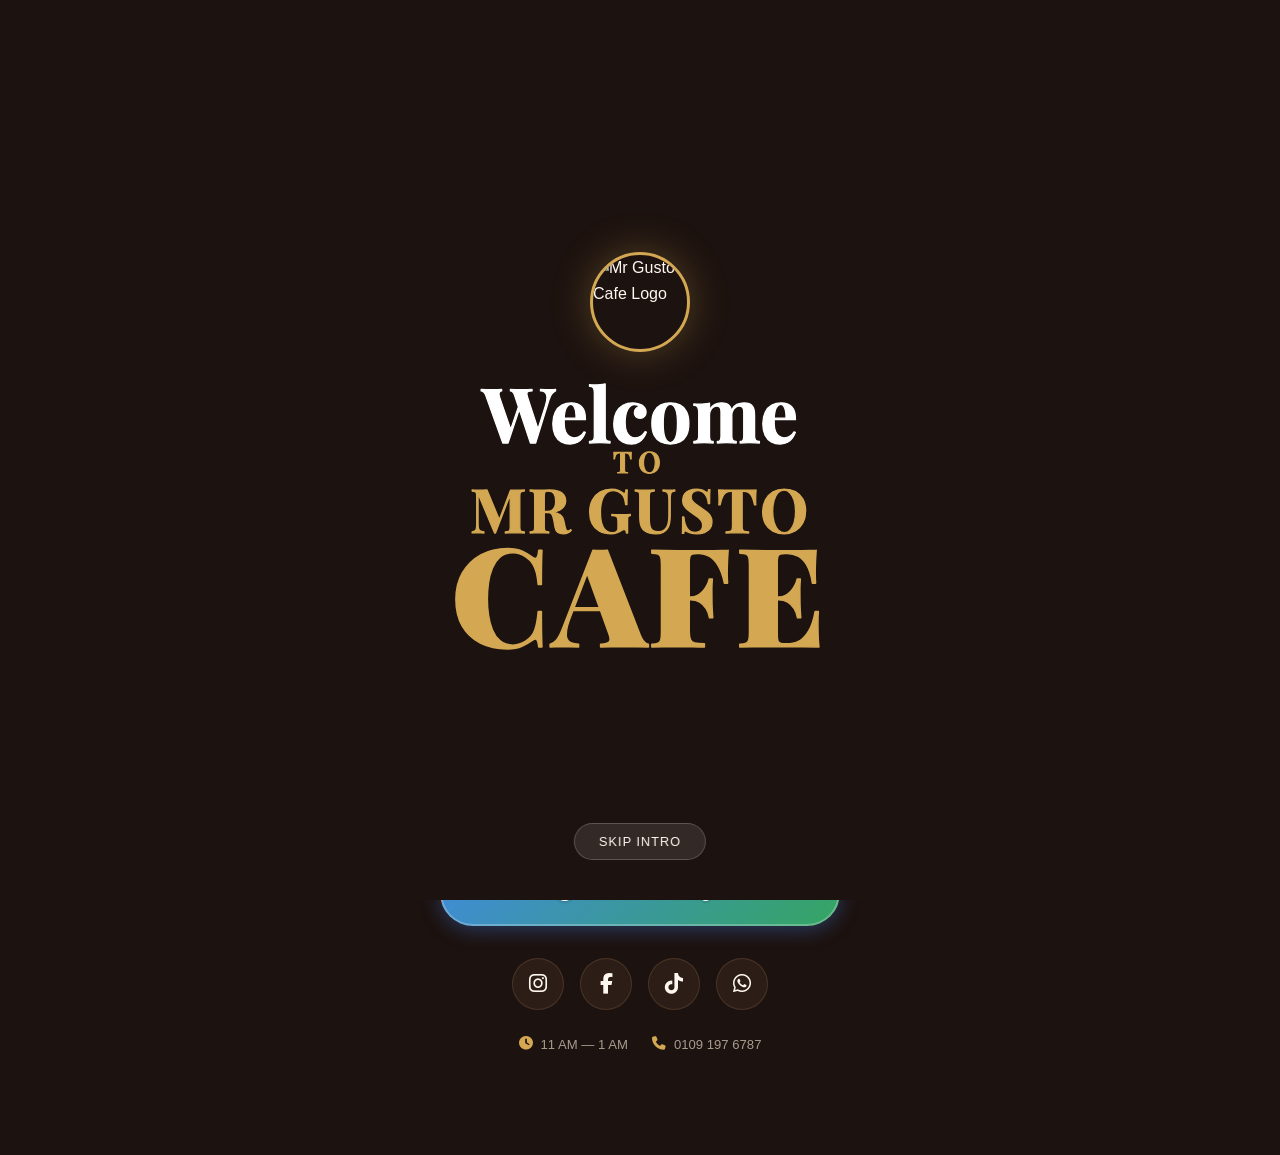
==== commit ea261f6e: "Add files via upload" ====
--- a/index.html
+++ b/index.html
@@ -10,790 +10,7 @@
   <title>Mr Gusto Cafe</title>
   <link rel="icon" href="https://res.cloudinary.com/dwhkjr77b/image/upload/v1750708177/MR_GUSTO-02-modified_ukvcl8.png">
   <link rel="stylesheet" href="https://cdnjs.cloudflare.com/ajax/libs/font-awesome/6.5.0/css/all.min.css">
-  <style>
-    @import url('https://fonts.googleapis.com/css2?family=Playfair+Display:ital,wght@0,400;0,600;0,700;0,900;1,400&family=Inter:wght@300;400;500;600;700&display=swap');
-
-    :root {
-      --espresso: #1C120F;
-      --mocha:    #3D2B1F;
-      --caramel:  #8B5E3C;
-      --honey:    #C4956A;
-      --cream:    #F5E6D0;
-      --vanilla:  #FFF8F0;
-      --gold:     #D4A853;
-      --gold-dim: #B8943F;
-      --gold-glow: rgba(212,168,83,0.3);
-      --white:    #FFFFFF;
-      --warm-orange: #D4853C;
-      --deep-brown: #2A1810;
-
-      --ease-out-expo: cubic-bezier(0.16, 1, 0.3, 1);
-      --ease-elastic:  cubic-bezier(0.68, -0.55, 0.265, 1.55);
-
-      --font-display: 'Playfair Display', serif;
-      --font-body:    'Inter', sans-serif;
-
-      /* ===== INTRO TIMING — Total: ~2 seconds ===== */
-      --intro-welcome-delay: 0.2s;
-      --intro-welcome-duration: 0.4s;
-      --intro-to-delay: 0.5s;
-      --intro-to-duration: 0.3s;
-      --intro-mrgusto-delay: 0.7s;
-      --intro-mrgusto-duration: 0.5s;
-      --intro-cafe-delay: 1.1s;
-      --intro-cafe-duration: 0.5s;
-      --intro-autohide-delay: 2000ms;
-    }
-
-    *, *::before, *::after {
-      margin: 0; padding: 0; box-sizing: border-box;
-      -webkit-tap-highlight-color: transparent;
-    }
-
-    html { font-size: 16px; -webkit-text-size-adjust: 100%; }
-
-    body {
-      font-family: var(--font-body);
-      background: var(--espresso);
-      color: var(--vanilla);
-      min-height: 100dvh;
-      overflow-x: hidden;
-      line-height: 1.6;
-      -webkit-font-smoothing: antialiased;
-    }
-
-    /* === Intro Screen === */
-    .intro-overlay {
-      position: fixed;
-      inset: 0;
-      z-index: 9999;
-      background: var(--espresso);
-      display: flex;
-      flex-direction: column;
-      align-items: center;
-      justify-content: center;
-      transition: opacity 1s var(--ease-out-expo), visibility 1s;
-    }
-
-    .intro-overlay.hidden {
-      opacity: 0;
-      visibility: hidden;
-      pointer-events: none;
-    }
-
-    .intro-bg {
-      position: absolute;
-      inset: 0;
-      background: url('https://res.cloudinary.com/dwhkjr77b/image/upload/v1786698673/ChatGPT_Image_Aug_14_2026_11_07_54_AM_ln0pnl.png') center/cover no-repeat;
-      filter: blur(20px) brightness(0.3);
-      transform: scale(1.1);
-      animation: introBgPulse 3s ease-in-out infinite alternate;
-    }
-
-    @keyframes introBgPulse {
-      0% { filter: blur(20px) brightness(0.25); }
-      100% { filter: blur(24px) brightness(0.35); }
-    }
-
-    .intro-content {
-      position: relative;
-      z-index: 2;
-      display: flex;
-      flex-direction: column;
-      align-items: center;
-      gap: 24px;
-      width: 100%;
-      max-width: 500px;
-      padding: 0 20px;
-    }
-
-    .intro-logo {
-      width: 100px;
-      height: 100px;
-      border-radius: 50%;
-      object-fit: cover;
-      border: 3px solid var(--gold);
-      box-shadow: 0 0 40px rgba(212,168,83,0.3);
-      animation: introLogoReveal 0.6s var(--ease-out-expo) 0.2s both;
-    }
-
-    @keyframes introLogoReveal {
-      from { opacity: 0; transform: scale(0.5); }
-      to { opacity: 1; transform: scale(1); }
-    }
-
-    /* === SVG Stroke Animation === */
-    .intro-svg {
-      width: 100%;
-      max-width: 420px;
-      overflow: visible;
-    }
-
-    .intro-svg text {
-      font-family: var(--font-display);
-      text-anchor: middle;
-      dominant-baseline: middle;
-    }
-
-    .svg-welcome {
-      font-size: 52px;
-      font-weight: 700;
-      fill: transparent;
-      stroke: var(--white);
-      stroke-width: 1.2px;
-      stroke-linecap: round;
-      stroke-linejoin: round;
-      stroke-dasharray: 500;
-      stroke-dashoffset: 500;
-      animation: drawStroke var(--intro-welcome-duration) var(--ease-out-expo) var(--intro-welcome-delay) forwards,
-                 fillIn 0.3s ease calc(var(--intro-welcome-delay) + var(--intro-welcome-duration)) forwards;
-    }
-
-    .svg-to {
-      font-size: 22px;
-      font-weight: 600;
-      letter-spacing: 6px;
-      text-transform: uppercase;
-      fill: transparent;
-      stroke: var(--gold);
-      stroke-width: 1px;
-      stroke-linecap: round;
-      stroke-linejoin: round;
-      stroke-dasharray: 200;
-      stroke-dashoffset: 200;
-      animation: drawStroke var(--intro-to-duration) var(--ease-out-expo) var(--intro-to-delay) forwards,
-                 fillGold 0.3s ease calc(var(--intro-to-delay) + var(--intro-to-duration)) forwards;
-    }
-
-    .svg-mr-gusto {
-      font-size: 42px;
-      font-weight: 700;
-      text-transform: uppercase;
-      letter-spacing: 2px;
-      fill: transparent;
-      stroke: var(--gold);
-      stroke-width: 1.2px;
-      stroke-linecap: round;
-      stroke-linejoin: round;
-      stroke-dasharray: 500;
-      stroke-dashoffset: 500;
-      animation: drawStroke var(--intro-mrgusto-duration) var(--ease-out-expo) var(--intro-mrgusto-delay) forwards,
-                 fillGold 0.3s ease calc(var(--intro-mrgusto-delay) + var(--intro-mrgusto-duration)) forwards;
-    }
-
-    .svg-cafe {
-      font-size: 90px;
-      font-weight: 900;
-      text-transform: uppercase;
-      letter-spacing: 4px;
-      fill: transparent;
-      stroke: var(--gold);
-      stroke-width: 1.5px;
-      stroke-linecap: round;
-      stroke-linejoin: round;
-      stroke-dasharray: 600;
-      stroke-dashoffset: 600;
-      animation: drawStroke var(--intro-cafe-duration) var(--ease-out-expo) var(--intro-cafe-delay) forwards,
-                 fillGold 0.3s ease calc(var(--intro-cafe-delay) + var(--intro-cafe-duration)) forwards;
-    }
-
-    @keyframes drawStroke {
-      to { stroke-dashoffset: 0; }
-    }
-
-    @keyframes fillIn {
-      to { fill: var(--white); }
-    }
-
-    @keyframes fillGold {
-      to { fill: var(--gold); }
-    }
-
-    .intro-skip {
-      position: absolute;
-      bottom: 40px;
-      left: 50%;
-      transform: translateX(-50%);
-      padding: 10px 24px;
-      background: rgba(255,255,255,0.1);
-      border: 1px solid rgba(255,255,255,0.2);
-      border-radius: 999px;
-      color: var(--vanilla);
-      font-family: var(--font-body);
-      font-size: 0.8rem;
-      font-weight: 500;
-      cursor: pointer;
-      backdrop-filter: blur(10px);
-      transition: all 0.3s ease;
-      letter-spacing: 1px;
-      text-transform: uppercase;
-      z-index: 3;
-      animation: fadeIn 0.5s ease calc(var(--intro-cafe-delay) + var(--intro-cafe-duration) + 0.3s) both;
-    }
-
-    .intro-skip:hover {
-      background: rgba(212, 168, 83, 0.2);
-      border-color: var(--gold);
-    }
-
-    @keyframes fadeIn {
-      from { opacity: 0; transform: translateX(-50%) translateY(10px); }
-      to { opacity: 1; transform: translateX(-50%) translateY(0); }
-    }
-
-    /* === Animated Background === */
-    .bg-layer {
-      position: fixed; inset: 0; z-index: 0;
-      background: url('https://res.cloudinary.com/dwhkjr77b/image/upload/v1786698673/ChatGPT_Image_Aug_14_2026_11_07_54_AM_ln0pnl.png') center/cover no-repeat;
-      animation: bgPulse 8s ease-in-out infinite alternate;
-    }
-
-    .bg-layer::before {
-      content: '';
-      position: absolute;
-      inset: 0;
-      background: linear-gradient(
-        180deg,
-        rgba(28, 18, 15, 0.75) 0%,
-        rgba(42, 24, 16, 0.65) 30%,
-        rgba(28, 18, 15, 0.8) 70%,
-        rgba(28, 18, 15, 0.9) 100%
-      );
-      backdrop-filter: blur(8px);
-      -webkit-backdrop-filter: blur(8px);
-    }
-
-    .bg-layer::after {
-      content: '';
-      position: absolute;
-      inset: 0;
-      background: 
-        radial-gradient(ellipse at 20% 20%, rgba(212, 133, 60, 0.12) 0%, transparent 50%),
-        radial-gradient(ellipse at 80% 80%, rgba(212, 168, 83, 0.08) 0%, transparent 50%),
-        radial-gradient(ellipse at 50% 50%, rgba(61, 43, 31, 0.3) 0%, transparent 70%);
-      animation: bgOverlayPulse 6s ease-in-out infinite alternate;
-    }
-
-    @keyframes bgPulse {
-      0% { filter: brightness(0.9) scale(1); }
-      100% { filter: brightness(1.05) scale(1.02); }
-    }
-
-    @keyframes bgOverlayPulse {
-      0% { opacity: 0.8; }
-      100% { opacity: 1; }
-    }
-
-    /* Floating particles */
-    .particles {
-      position: fixed; inset: 0; z-index: 1;
-      pointer-events: none;
-      overflow: hidden;
-    }
-    .particle {
-      position: absolute;
-      width: 4px; height: 4px;
-      background: var(--gold);
-      border-radius: 50%;
-      opacity: 0;
-      animation: floatParticle linear infinite;
-    }
-    @keyframes floatParticle {
-      0% { transform: translateY(100vh) scale(0); opacity: 0; }
-      10% { opacity: 0.6; }
-      90% { opacity: 0.6; }
-      100% { transform: translateY(-10vh) scale(1); opacity: 0; }
-    }
-
-    /* Noise */
-    .noise-overlay {
-      position: fixed; inset: 0; z-index: 2; pointer-events: none;
-      opacity: 0.03;
-      background-image: url("data:image/svg+xml,%3Csvg viewBox='0 0 512 512' xmlns='http://www.w3.org/2000/svg'%3E%3Cfilter id='n'%3E%3CfeTurbulence type='fractalNoise' baseFrequency='0.75' numOctaves='4' stitchTiles='stitch'/%3E%3C/filter%3E%3Crect width='100%25' height='100%25' filter='url(%23n)'/%3E%3C/svg%3E");
-    }
-
-    /* === Main Container === */
-    .container {
-      position: relative; z-index: 10;
-      max-width: 480px;
-      margin: 0 auto;
-      padding: 48px 24px 100px;
-      display: flex;
-      flex-direction: column;
-      align-items: center;
-      gap: 24px;
-    }
-
-    /* === Logo Section === */
-    .logo-section {
-      display: flex;
-      flex-direction: column;
-      align-items: center;
-      gap: 16px;
-      animation: logoReveal 1.2s var(--ease-out-expo) forwards;
-      opacity: 0;
-    }
-
-    .logo-wrapper {
-      position: relative;
-      width: 160px; height: 160px;
-    }
-
-    .logo-wrapper::before {
-      content: '';
-      position: absolute; inset: -4px;
-      border-radius: 50%;
-      background: conic-gradient(from 0deg, var(--gold), var(--honey), var(--cream), var(--honey), var(--gold));
-      animation: spinRing 6s linear infinite;
-      opacity: 0.8;
-    }
-
-    .logo-wrapper::after {
-      content: '';
-      position: absolute; inset: -4px;
-      border-radius: 50%;
-      background: conic-gradient(from 0deg, var(--gold), var(--honey), var(--cream), var(--honey), var(--gold));
-      animation: spinRing 6s linear infinite reverse;
-      filter: blur(12px);
-      opacity: 0.4;
-    }
-
-    .logo-img {
-      position: relative; z-index: 2;
-      width: 100%; height: 100%;
-      border-radius: 50%;
-      object-fit: cover;
-      border: 3px solid var(--espresso);
-      background: var(--espresso);
-      animation: logoFloat 3s ease-in-out infinite;
-    }
-
-    @keyframes spinRing { to { transform: rotate(360deg); } }
-    @keyframes logoFloat {
-      0%, 100% { transform: translateY(0); }
-      50% { transform: translateY(-6px); }
-    }
-    @keyframes logoReveal {
-      from { opacity: 0; transform: scale(0.6) translateY(30px); }
-      to { opacity: 1; transform: scale(1) translateY(0); }
-    }
-
-    /* === Typography === */
-    .brand-title {
-      font-family: var(--font-display);
-      font-size: 2.6rem;
-      font-weight: 700;
-      color: var(--vanilla);
-      text-align: center;
-      letter-spacing: -0.5px;
-      text-shadow: 0 2px 20px rgba(0,0,0,0.4);
-      animation: textReveal 1s var(--ease-out-expo) 0.2s forwards;
-      opacity: 0;
-      line-height: 1.15;
-    }
-
-    .brand-title .line1 {
-      display: block;
-      font-size: 3rem;
-      background: linear-gradient(135deg, var(--vanilla), var(--honey));
-      -webkit-background-clip: text;
-      -webkit-text-fill-color: transparent;
-      background-clip: text;
-    }
-
-    .brand-title .line2 {
-      display: block;
-      font-size: 1.5rem;
-      font-weight: 600;
-      color: var(--honey);
-      margin-top: 4px;
-      letter-spacing: 2px;
-      text-transform: uppercase;
-    }
-
-    .brand-subtitle {
-      font-family: var(--font-body);
-      font-size: 0.85rem;
-      font-weight: 500;
-      color: var(--gold);
-      text-transform: uppercase;
-      letter-spacing: 4px;
-      animation: textReveal 1s var(--ease-out-expo) 0.35s forwards;
-      opacity: 0;
-    }
-
-    .tagline {
-      font-family: var(--font-display);
-      font-style: italic;
-      font-size: 1.05rem;
-      color: rgba(245, 230, 208, 0.75);
-      text-align: center;
-      max-width: 320px;
-      animation: textReveal 1s var(--ease-out-expo) 0.5s forwards;
-      opacity: 0;
-      line-height: 1.5;
-    }
-
-    @keyframes textReveal {
-      from { opacity: 0; transform: translateY(20px); filter: blur(4px); }
-      to { opacity: 1; transform: translateY(0); filter: blur(0); }
-    }
-
-    /* === Divider === */
-    .divider {
-      width: 60px; height: 2px;
-      background: linear-gradient(90deg, transparent, var(--gold), transparent);
-      border-radius: 2px;
-      animation: dividerGrow 0.8s var(--ease-out-expo) 0.4s forwards;
-      transform: scaleX(0);
-    }
-    @keyframes dividerGrow { to { transform: scaleX(1); } }
-
-    /* === Buttons Stack === */
-    .links-stack {
-      display: flex;
-      flex-direction: column;
-      gap: 14px;
-      width: 100%;
-      max-width: 380px;
-    }
-
-    .link-btn {
-      position: relative;
-      display: flex;
-      align-items: center;
-      justify-content: center;
-      gap: 12px;
-      width: 100%;
-      padding: 18px 24px;
-      font-family: var(--font-body);
-      font-size: 0.95rem;
-      font-weight: 600;
-      text-decoration: none;
-      border-radius: 999px;
-      cursor: pointer;
-      overflow: hidden;
-      transition: all 0.4s var(--ease-out-expo);
-      border: none;
-      outline: none;
-      animation: btnSlideUp 0.7s var(--ease-out-expo) forwards;
-      opacity: 0;
-      transform: translateY(30px);
-      flex-direction: row-reverse;
-    }
-
-    .link-btn:nth-child(1) { animation-delay: 0.6s; }
-    .link-btn:nth-child(2) { animation-delay: 0.7s; }
-    .link-btn:nth-child(3) { animation-delay: 0.8s; }
-    .link-btn:nth-child(4) { animation-delay: 0.9s; }
-    .link-btn:nth-child(5) { animation-delay: 1.0s; }
-
-    @keyframes btnSlideUp {
-      to { opacity: 1; transform: translateY(0); }
-    }
-
-    /* === Main Button Style === */
-    .link-btn--main {
-      background: linear-gradient(135deg, rgba(61,43,31,0.7), rgba(61,43,31,0.5));
-      color: var(--vanilla);
-      border: 1.5px solid rgba(196, 149, 106, 0.25);
-      backdrop-filter: blur(12px);
-      -webkit-backdrop-filter: blur(12px);
-      box-shadow: 0 4px 20px rgba(0,0,0,0.2);
-    }
-
-    .link-btn--main::before {
-      content: '';
-      position: absolute; inset: 0;
-      background: linear-gradient(90deg, transparent, rgba(212,168,83,0.1), transparent);
-      transform: translateX(-100%);
-      transition: transform 0.7s ease;
-    }
-
-    .link-btn--main:hover::before {
-      transform: translateX(100%);
-    }
-
-    .link-btn--main:hover {
-      border-color: rgba(212, 168, 83, 0.6);
-      background: linear-gradient(135deg, rgba(61,43,31,0.85), rgba(61,43,31,0.65));
-      transform: translateY(-3px) scale(1.02);
-      box-shadow: 0 8px 30px rgba(212,168,83,0.15), 0 0 0 1px rgba(212,168,83,0.2);
-    }
-
-    .link-btn--main:active {
-      transform: translateY(-1px) scale(0.98);
-    }
-
-    /* === Google Reviews — FIXED: Combined animations ===== */
-    .link-btn--google {
-      background: linear-gradient(135deg, #4285F4, #34A853, #FBBC05, #EA4335);
-      background-size: 400% 400%;
-      color: #fff;
-      border: 2px solid rgba(255,255,255,0.3);
-      box-shadow: 
-        0 4px 20px rgba(66,133,244,0.4),
-        0 0 0 1px rgba(255,255,255,0.1),
-        inset 0 1px 0 rgba(255,255,255,0.2);
-      text-shadow: 0 1px 3px rgba(0,0,0,0.3);
-      font-weight: 700;
-      /* KEY FIX: Combine btnSlideUp + googleGradient together */
-      animation: btnSlideUp 0.7s var(--ease-out-expo) forwards,
-                 googleGradient 3s ease infinite;
-    }
-
-    @keyframes googleGradient {
-      0% { background-position: 0% 50%; }
-      50% { background-position: 100% 50%; }
-      100% { background-position: 0% 50%; }
-    }
-
-    .link-btn--google::before {
-      content: '';
-      position: absolute; inset: 0;
-      background: linear-gradient(90deg, transparent, rgba(255,255,255,0.25), transparent);
-      transform: translateX(-100%);
-      transition: transform 0.7s ease;
-      z-index: 0;
-      border-radius: 999px;
-    }
-
-    .link-btn--google:hover::before {
-      transform: translateX(100%);
-    }
-
-    .link-btn--google:hover {
-      box-shadow: 
-        0 8px 30px rgba(66,133,244,0.5),
-        0 0 0 2px rgba(255,255,255,0.2),
-        inset 0 1px 0 rgba(255,255,255,0.3);
-      transform: translateY(-3px) scale(1.02);
-      border-color: rgba(255,255,255,0.5);
-    }
-
-    .link-btn--google:active {
-      transform: translateY(-1px) scale(0.98);
-    }
-
-    .link-btn__icon {
-      font-size: 1.1rem;
-      transition: transform 0.3s var(--ease-elastic);
-    }
-
-    .link-btn:hover .link-btn__icon {
-      transform: scale(1.2) rotate(-5deg);
-    }
-
-    /* Ripple effect */
-    .ripple {
-      position: absolute;
-      border-radius: 50%;
-      background: rgba(255,255,255,0.25);
-      transform: scale(0);
-      animation: rippleEffect 0.6s linear;
-      pointer-events: none;
-    }
-    @keyframes rippleEffect {
-      to { transform: scale(4); opacity: 0; }
-    }
-
-    /* === Social Modal === */
-    .social-modal {
-      position: fixed;
-      inset: 0;
-      z-index: 2000;
-      background: rgba(28, 18, 15, 0.95);
-      backdrop-filter: blur(20px);
-      display: flex;
-      align-items: center;
-      justify-content: center;
-      opacity: 0;
-      visibility: hidden;
-      transition: all 0.4s var(--ease-out-expo);
-      padding: 20px;
-    }
-
-    .social-modal.active {
-      opacity: 1;
-      visibility: visible;
-    }
-
-    .social-modal__content {
-      width: 100%;
-      max-width: 400px;
-      background: linear-gradient(135deg, rgba(61,43,31,0.8), rgba(28,18,15,0.9));
-      border: 1.5px solid rgba(196, 149, 106, 0.2);
-      border-radius: 24px;
-      padding: 32px 24px;
-      transform: scale(0.9) translateY(20px);
-      transition: transform 0.4s var(--ease-out-expo);
-    }
-
-    .social-modal.active .social-modal__content {
-      transform: scale(1) translateY(0);
-    }
-
-    .social-modal__header {
-      text-align: center;
-      margin-bottom: 24px;
-    }
-
-    .social-modal__header h2 {
-      font-family: var(--font-display);
-      font-size: 1.5rem;
-      color: var(--vanilla);
-      margin-bottom: 6px;
-    }
-
-    .social-modal__header p {
-      font-size: 0.85rem;
-      color: rgba(245, 230, 208, 0.6);
-    }
-
-    .social-modal__grid {
-      display: grid;
-      grid-template-columns: repeat(2, 1fr);
-      gap: 12px;
-    }
-
-    .social-modal__item {
-      display: flex;
-      flex-direction: column;
-      align-items: center;
-      gap: 8px;
-      padding: 20px 12px;
-      background: rgba(61, 43, 31, 0.5);
-      border: 1.5px solid rgba(196, 149, 106, 0.15);
-      border-radius: 16px;
-      text-decoration: none;
-      color: var(--vanilla);
-      transition: all 0.3s var(--ease-out-expo);
-    }
-
-    .social-modal__item:hover {
-      border-color: var(--gold);
-      background: rgba(61, 43, 31, 0.7);
-      transform: translateY(-4px);
-      box-shadow: 0 8px 24px rgba(212,168,83,0.15);
-    }
-
-    .social-modal__item i {
-      font-size: 1.8rem;
-      transition: transform 0.3s var(--ease-elastic);
-    }
-
-    .social-modal__item:hover i {
-      transform: scale(1.15);
-    }
-
-    .social-modal__item span {
-      font-size: 0.8rem;
-      font-weight: 600;
-    }
-
-    .social-modal__close {
-      position: absolute;
-      top: 20px;
-      right: 20px;
-      width: 44px;
-      height: 44px;
-      border-radius: 50%;
-      background: rgba(255,255,255,0.08);
-      border: 1.5px solid rgba(255,255,255,0.15);
-      color: var(--vanilla);
-      font-size: 1.1rem;
-      cursor: pointer;
-      display: flex;
-      align-items: center;
-      justify-content: center;
-      transition: all 0.3s var(--ease-out-expo);
-    }
-
-    .social-modal__close:hover {
-      background: rgba(212, 168, 83, 0.25);
-      border-color: var(--gold);
-      color: var(--gold);
-      transform: rotate(90deg);
-    }
-
-    /* === Info Row === */
-    .info-row {
-      display: flex;
-      align-items: center;
-      justify-content: center;
-      gap: 24px;
-      flex-wrap: wrap;
-      animation: textReveal 1s var(--ease-out-expo) 1.3s forwards;
-      opacity: 0;
-    }
-
-    .info-chip {
-      display: flex;
-      align-items: center;
-      gap: 8px;
-      font-size: 0.82rem;
-      color: rgba(245, 230, 208, 0.65);
-      transition: color 0.3s ease;
-    }
-    .info-chip:hover { color: var(--gold); }
-    .info-chip i { font-size: 0.85rem; color: var(--gold); }
-
-    /* === Footer === */
-    .footer {
-      position: fixed; bottom: 0; left: 0; right: 0; z-index: 10;
-      text-align: center;
-      padding: 16px;
-      background: linear-gradient(to top, var(--espresso), transparent);
-      animation: textReveal 1s var(--ease-out-expo) 1.5s forwards;
-      opacity: 0;
-    }
-
-    .footer p {
-      font-size: 0.7rem;
-      color: rgba(245, 230, 208, 0.35);
-      letter-spacing: 1px;
-    }
-
-    /* === Reduced Motion === */
-    @media (prefers-reduced-motion: reduce) {
-      *, *::before, *::after {
-        animation-duration: 0.01ms !important;
-        animation-iteration-count: 1 !important;
-        transition-duration: 0.01ms !important;
-      }
-    }
-
-    /* === Responsive === */
-    @media (min-width: 480px) {
-      .container { padding: 60px 32px 120px; gap: 28px; }
-      .logo-wrapper { width: 180px; height: 180px; }
-      .brand-title { font-size: 3rem; }
-      .brand-title .line1 { font-size: 3.6rem; }
-      .brand-title .line2 { font-size: 1.7rem; }
-      .brand-subtitle { font-size: 0.95rem; letter-spacing: 5px; }
-      .tagline { font-size: 1.15rem; max-width: 360px; }
-      .link-btn { padding: 20px 28px; font-size: 1rem; }
-      .links-stack { max-width: 420px; gap: 16px; }
-      .svg-welcome { font-size: 64px; }
-      .svg-to { font-size: 26px; }
-      .svg-mr-gusto { font-size: 52px; }
-      .svg-cafe { font-size: 110px; }
-    }
-
-    @media (min-width: 768px) {
-      .container { max-width: 520px; }
-      .brand-title { font-size: 3.4rem; }
-      .brand-title .line1 { font-size: 4rem; }
-      .svg-welcome { font-size: 72px; }
-      .svg-to { font-size: 28px; }
-      .svg-mr-gusto { font-size: 58px; }
-      .svg-cafe { font-size: 130px; }
-    }
-
-    @supports (padding: max(0px)) {
-      .container { padding-bottom: max(100px, env(safe-area-inset-bottom)); }
-    }
-  </style>
+  <link rel="stylesheet" href="index.css">
 </head>
 <body>
 
@@ -801,7 +18,7 @@
   <div class="intro-overlay" id="introOverlay">
     <div class="intro-bg"></div>
     <div class="intro-content">
-      <img src="https://res.cloudinary.com/dwhkjr77b/image/upload/v1750708177/MR_GUSTO-02-modified_ukvcl8.png" alt="Mr Gusto Cafe Logo" class="intro-logo">
+      <img src="https://res.cloudinary.com/dwhkjr77b/image/upload/v1786771807/%D9%84%D9%88%D8%AC%D9%88_cryqjn.png" alt="Mr Gusto Cafe Logo" class="intro-logo">
       <svg class="intro-svg" viewBox="0 0 400 260" xmlns="http://www.w3.org/2000/svg">
         <text x="200" y="45" class="svg-welcome">Welcome</text>
         <text x="200" y="85" class="svg-to">to</text>
@@ -820,7 +37,7 @@
 
     <div class="logo-section">
       <div class="logo-wrapper">
-        <img src="https://res.cloudinary.com/dwhkjr77b/image/upload/v1750708177/MR_GUSTO-02-modified_ukvcl8.png" alt="Mr Gusto Cafe Logo" class="logo-img" loading="eager">
+        <img src="https://res.cloudinary.com/dwhkjr77b/image/upload/v1786771807/%D9%84%D9%88%D8%AC%D9%88_cryqjn.png" alt="Mr Gusto Cafe Logo" class="logo-img" loading="eager">
       </div>
     </div>
 
@@ -832,43 +49,57 @@
 
     <div class="divider"></div>
 
-    <p class="tagline">"Crafted with passion, served with warmth — every cup tells a story."</p>
-
-    <div class="links-stack">
-      <a href="https://search.google.com/local/writereview?placeid=YOUR_PLACE_ID" target="_blank" rel="noopener" class="link-btn link-btn--google">
-        <span>Rate us on Google</span>
-        <i class="fa-brands fa-google link-btn__icon"></i>
+    <!-- Square Buttons Grid (2x2) -->
+    <div class="square-grid">
+      <a href="menu.html" class="square-btn glass">
+        <i class="fa-solid fa-utensils"></i>
+        <span>Menu</span>
       </a>
-
-      <a href="menu.html" class="link-btn link-btn--main">
-        <span>View Menu</span>
-        <i class="fa-solid fa-utensils link-btn__icon"></i>
+      <button class="square-btn glass" id="socialBtn">
+        <i class="fa-solid fa-share-nodes"></i>
+        <span>Follow Us</span>
+      </button>
+      <a href="https://maps.google.com/?q=Mr+Gusto+Cafe" target="_blank" rel="noopener" class="square-btn glass">
+        <i class="fa-solid fa-location-dot"></i>
+        <span>Location</span>
       </a>
-
-      <a href="https://maps.google.com/?q=Mr+Gusto+Cafe" target="_blank" rel="noopener" class="link-btn link-btn--main">
-        <span>Find Our Location</span>
-        <i class="fa-solid fa-location-dot link-btn__icon"></i>
-      </a>
-
-      <button class="link-btn link-btn--main" id="socialBtn">
-        <span>Follow Us</span>
-        <i class="fa-solid fa-share-nodes link-btn__icon"></i>
-      </button>
-
-      <a href="tel:01000000000" class="link-btn link-btn--main">
+      <a href="tel:01091976787" class="square-btn glass">
+        <i class="fa-solid fa-phone"></i>
         <span>Call Us</span>
-        <i class="fa-solid fa-phone link-btn__icon"></i>
       </a>
     </div>
 
+    <!-- Google Rate Button -->
+    <a href="https://search.google.com/local/writereview?placeid=ChIJgzeNaQA1-BQRTiyrounHOaM" target="_blank" rel="noopener" class="google-btn">
+      <i class="fa-brands fa-google"></i>
+      <span>Rate us on Google</span>
+    </a>
+
+    <!-- Social Media Icons -->
+    <div class="social-icons">
+      <a href="https://www.instagram.com/mr.gustocafe/" target="_blank" rel="noopener" class="social-icon" aria-label="Instagram">
+        <i class="fa-brands fa-instagram"></i>
+      </a>
+      <a href="https://www.facebook.com/p/Mr-Gusto-restaurant-cafe-61575681950960/" target="_blank" rel="noopener" class="social-icon" aria-label="Facebook">
+        <i class="fa-brands fa-facebook-f"></i>
+      </a>
+      <a href="https://www.tiktok.com/@mr.gusto.cafe" target="_blank" rel="noopener" class="social-icon" aria-label="TikTok">
+        <i class="fa-brands fa-tiktok"></i>
+      </a>
+      <a href="https://wa.me/201091976787" target="_blank" rel="noopener" class="social-icon" aria-label="WhatsApp">
+        <i class="fa-brands fa-whatsapp"></i>
+      </a>
+    </div>
+
+    <!-- Info Row -->
     <div class="info-row">
       <div class="info-chip">
         <i class="fa-solid fa-clock"></i>
-        <span>8 AM — 12 AM</span>
+        <span>11 AM — 1 AM</span>
       </div>
       <div class="info-chip">
         <i class="fa-solid fa-phone"></i>
-        <span>0100 000 0000</span>
+        <span>0109 197 6787</span>
       </div>
     </div>
 
@@ -883,19 +114,19 @@
         <p>Stay connected with Mr Gusto Cafe</p>
       </div>
       <div class="social-modal__grid">
-        <a href="https://www.instagram.com/" target="_blank" rel="noopener" class="social-modal__item">
+        <a href="https://www.instagram.com/mr.gustocafe/" target="_blank" rel="noopener" class="social-modal__item">
           <i class="fa-brands fa-instagram" style="color: #E4405F;"></i>
           <span>Instagram</span>
         </a>
-        <a href="https://www.facebook.com/" target="_blank" rel="noopener" class="social-modal__item">
+        <a href="https://www.facebook.com/p/Mr-Gusto-restaurant-cafe-61575681950960/" target="_blank" rel="noopener" class="social-modal__item">
           <i class="fa-brands fa-facebook-f" style="color: #1877F2;"></i>
           <span>Facebook</span>
         </a>
-        <a href="https://www.tiktok.com/" target="_blank" rel="noopener" class="social-modal__item">
+        <a href="https://www.tiktok.com/@mr.gusto.cafe" target="_blank" rel="noopener" class="social-modal__item">
           <i class="fa-brands fa-tiktok" style="color: #fff;"></i>
           <span>TikTok</span>
         </a>
-        <a href="https://wa.me/201000000000" target="_blank" rel="noopener" class="social-modal__item">
+        <a href="https://wa.me/201091976787" target="_blank" rel="noopener" class="social-modal__item">
           <i class="fa-brands fa-whatsapp" style="color: #25D366;"></i>
           <span>WhatsApp</span>
         </a>
@@ -907,98 +138,6 @@
     <p>© 2026 Mr Gusto Cafe — All Rights Reserved</p>
   </footer>
 
-  <script>
-    (function() {
-      'use strict';
-      const reduced = window.matchMedia('(prefers-reduced-motion: reduce)').matches;
-
-      // Intro Screen
-      const introOverlay = document.getElementById('introOverlay');
-      const introSkip = document.getElementById('introSkip');
-
-      function hideIntro() {
-        introOverlay.classList.add('hidden');
-        document.body.style.overflow = '';
-      }
-
-      introSkip.addEventListener('click', hideIntro);
-
-      // Auto skip after animation completes
-      const rootStyles = getComputedStyle(document.documentElement);
-      const autoHideDelay = parseInt(rootStyles.getPropertyValue('--intro-autohide-delay')) || 2000;
-
-      setTimeout(() => {
-        if (!introOverlay.classList.contains('hidden')) {
-          hideIntro();
-        }
-      }, autoHideDelay);
-
-      // Particles
-      if (!reduced) {
-        const particlesContainer = document.getElementById('particles');
-        for (let i = 0; i < 20; i++) {
-          const p = document.createElement('div');
-          p.className = 'particle';
-          p.style.left = Math.random() * 100 + '%';
-          p.style.animationDuration = (8 + Math.random() * 12) + 's';
-          p.style.animationDelay = Math.random() * 10 + 's';
-          p.style.width = p.style.height = (2 + Math.random() * 4) + 'px';
-          particlesContainer.appendChild(p);
-        }
-      }
-
-      // Ripple
-      document.querySelectorAll('.link-btn').forEach(btn => {
-        btn.addEventListener('click', function(e) {
-          const rect = this.getBoundingClientRect();
-          const ripple = document.createElement('span');
-          ripple.className = 'ripple';
-          const size = Math.max(rect.width, rect.height);
-          ripple.style.width = ripple.style.height = size + 'px';
-          ripple.style.left = (e.clientX - rect.left - size / 2) + 'px';
-          ripple.style.top = (e.clientY - rect.top - size / 2) + 'px';
-          this.appendChild(ripple);
-          setTimeout(() => ripple.remove(), 600);
-        });
-      });
-
-      // Social Modal
-      const socialBtn = document.getElementById('socialBtn');
-      const socialModal = document.getElementById('socialModal');
-      const socialModalClose = document.getElementById('socialModalClose');
-
-      socialBtn.addEventListener('click', () => {
-        socialModal.classList.add('active');
-        socialModal.setAttribute('aria-hidden', 'false');
-        document.body.style.overflow = 'hidden';
-      });
-
-      function closeSocialModal() {
-        socialModal.classList.remove('active');
-        socialModal.setAttribute('aria-hidden', 'true');
-        document.body.style.overflow = '';
-      }
-
-      socialModalClose.addEventListener('click', closeSocialModal);
-      socialModal.addEventListener('click', (e) => {
-        if (e.target === socialModal) closeSocialModal();
-      });
-
-      document.addEventListener('keydown', (e) => {
-        if (e.key === 'Escape' && socialModal.classList.contains('active')) {
-          closeSocialModal();
-        }
-      });
-
-      // Touch feedback
-      const isTouch = window.matchMedia('(pointer: coarse)').matches;
-      if (isTouch) {
-        document.querySelectorAll('.link-btn').forEach(btn => {
-          btn.addEventListener('touchstart', function() { this.style.transform = 'scale(0.97)'; }, { passive: true });
-          btn.addEventListener('touchend', function() { this.style.transform = ''; }, { passive: true });
-        });
-      }
-    })();
-  </script>
+  <script src="index.js"></script>
 </body>
 </html>
--- a/index.css
+++ b/index.css
@@ -0,0 +1,830 @@
+@import url('https://fonts.googleapis.com/css2?family=Playfair+Display:ital,wght@0,400;0,600;0,700;0,900;1,400&display=swap');
+@import url('https://fonts.googleapis.com/css2?family=Anton&display=swap');
+
+:root {
+  --espresso: #1C120F;
+  --mocha:    #3D2B1F;
+  --caramel:  #8B5E3C;
+  --honey:    #C4956A;
+  --cream:    #F5E6D0;
+  --vanilla:  #FFF8F0;
+  --gold:     #D4A853;
+  --gold-dim: #B8943F;
+  --gold-glow: rgba(212,168,83,0.3);
+  --white:    #FFFFFF;
+  --warm-orange: #D4853C;
+  --deep-brown: #2A1810;
+
+  --ease-out-expo: cubic-bezier(0.16, 1, 0.3, 1);
+  --ease-elastic:  cubic-bezier(0.68, -0.55, 0.265, 1.55);
+
+  --font-display: 'Playfair Display', serif;
+  --font-brush: 'Brush Script MT', 'Brush Script', cursive;
+  --font-anton: 'Anton', sans-serif;
+  --font-body:  'Inter', -apple-system, BlinkMacSystemFont, sans-serif;
+
+  /* Intro timing */
+  --intro-welcome-delay: 0.2s;
+  --intro-welcome-duration: 0.4s;
+  --intro-to-delay: 0.5s;
+  --intro-to-duration: 0.3s;
+  --intro-mrgusto-delay: 0.7s;
+  --intro-mrgusto-duration: 0.5s;
+  --intro-cafe-delay: 1.1s;
+  --intro-cafe-duration: 0.5s;
+  --intro-autohide-delay: 2000ms;
+}
+
+*, *::before, *::after {
+  margin: 0; padding: 0; box-sizing: border-box;
+  -webkit-tap-highlight-color: transparent;
+}
+
+html { font-size: 16px; -webkit-text-size-adjust: 100%; }
+
+body {
+  font-family: var(--font-body);
+  background: var(--espresso);
+  color: var(--vanilla);
+  min-height: 100dvh;
+  overflow-x: hidden;
+  line-height: 1.6;
+  -webkit-font-smoothing: antialiased;
+}
+
+/* === Intro Screen === */
+.intro-overlay {
+  position: fixed;
+  inset: 0;
+  z-index: 9999;
+  background: var(--espresso);
+  display: flex;
+  flex-direction: column;
+  align-items: center;
+  justify-content: center;
+  transition: opacity 1s var(--ease-out-expo), visibility 1s;
+}
+
+.intro-overlay.hidden {
+  opacity: 0;
+  visibility: hidden;
+  pointer-events: none;
+}
+
+.intro-bg {
+  position: absolute;
+  inset: 0;
+  background: url('https://res.cloudinary.com/dwhkjr77b/image/upload/v1786698673/ChatGPT_Image_Aug_14_2026_11_07_54_AM_ln0pnl.png') center/cover no-repeat;
+  filter: blur(20px) brightness(0.3);
+  transform: scale(1.1);
+  animation: introBgPulse 3s ease-in-out infinite alternate;
+}
+
+@keyframes introBgPulse {
+  0% { filter: blur(20px) brightness(0.25); }
+  100% { filter: blur(24px) brightness(0.35); }
+}
+
+.intro-content {
+  position: relative;
+  z-index: 2;
+  display: flex;
+  flex-direction: column;
+  align-items: center;
+  gap: 24px;
+  width: 100%;
+  max-width: 500px;
+  padding: 0 20px;
+}
+
+.intro-logo {
+  width: 100px;
+  height: 100px;
+  border-radius: 50%;
+  object-fit: cover;
+  border: 3px solid var(--gold);
+  box-shadow: 0 0 40px rgba(212,168,83,0.3);
+  animation: introLogoReveal 0.6s var(--ease-out-expo) 0.2s both;
+}
+
+@keyframes introLogoReveal {
+  from { opacity: 0; transform: scale(0.5); }
+  to { opacity: 1; transform: scale(1); }
+}
+
+.intro-svg {
+  width: 100%;
+  max-width: 420px;
+  overflow: visible;
+}
+
+.intro-svg text {
+  font-family: var(--font-display);
+  text-anchor: middle;
+  dominant-baseline: middle;
+}
+
+.svg-welcome {
+  font-size: 52px;
+  font-weight: 700;
+  fill: transparent;
+  stroke: var(--white);
+  stroke-width: 1.2px;
+  stroke-linecap: round;
+  stroke-linejoin: round;
+  stroke-dasharray: 500;
+  stroke-dashoffset: 500;
+  animation: drawStroke var(--intro-welcome-duration) var(--ease-out-expo) var(--intro-welcome-delay) forwards,
+             fillIn 0.3s ease calc(var(--intro-welcome-delay) + var(--intro-welcome-duration)) forwards;
+}
+
+.svg-to {
+  font-size: 22px;
+  font-weight: 600;
+  letter-spacing: 6px;
+  text-transform: uppercase;
+  fill: transparent;
+  stroke: var(--gold);
+  stroke-width: 1px;
+  stroke-linecap: round;
+  stroke-linejoin: round;
+  stroke-dasharray: 200;
+  stroke-dashoffset: 200;
+  animation: drawStroke var(--intro-to-duration) var(--ease-out-expo) var(--intro-to-delay) forwards,
+             fillGold 0.3s ease calc(var(--intro-to-delay) + var(--intro-to-duration)) forwards;
+}
+
+.svg-mr-gusto {
+  font-size: 42px;
+  font-weight: 700;
+  text-transform: uppercase;
+  letter-spacing: 2px;
+  fill: transparent;
+  stroke: var(--gold);
+  stroke-width: 1.2px;
+  stroke-linecap: round;
+  stroke-linejoin: round;
+  stroke-dasharray: 500;
+  stroke-dashoffset: 500;
+  animation: drawStroke var(--intro-mrgusto-duration) var(--ease-out-expo) var(--intro-mrgusto-delay) forwards,
+             fillGold 0.3s ease calc(var(--intro-mrgusto-delay) + var(--intro-mrgusto-duration)) forwards;
+}
+
+.svg-cafe {
+  font-size: 90px;
+  font-weight: 900;
+  text-transform: uppercase;
+  letter-spacing: 4px;
+  fill: transparent;
+  stroke: var(--gold);
+  stroke-width: 1.5px;
+  stroke-linecap: round;
+  stroke-linejoin: round;
+  stroke-dasharray: 600;
+  stroke-dashoffset: 600;
+  animation: drawStroke var(--intro-cafe-duration) var(--ease-out-expo) var(--intro-cafe-delay) forwards,
+             fillGold 0.3s ease calc(var(--intro-cafe-delay) + var(--intro-cafe-duration)) forwards;
+}
+
+@keyframes drawStroke { to { stroke-dashoffset: 0; } }
+@keyframes fillIn { to { fill: var(--white); } }
+@keyframes fillGold { to { fill: var(--gold); } }
+
+.intro-skip {
+  position: absolute;
+  bottom: 40px;
+  left: 50%;
+  transform: translateX(-50%);
+  padding: 10px 24px;
+  background: rgba(255,255,255,0.1);
+  border: 1px solid rgba(255,255,255,0.2);
+  border-radius: 999px;
+  color: var(--vanilla);
+  font-family: var(--font-body);
+  font-size: 0.8rem;
+  font-weight: 500;
+  cursor: pointer;
+  backdrop-filter: blur(10px);
+  transition: all 0.3s ease;
+  letter-spacing: 1px;
+  text-transform: uppercase;
+  z-index: 3;
+  animation: fadeIn 0.5s ease calc(var(--intro-cafe-delay) + var(--intro-cafe-duration) + 0.3s) both;
+}
+
+.intro-skip:hover {
+  background: rgba(212, 168, 83, 0.2);
+  border-color: var(--gold);
+}
+
+@keyframes fadeIn {
+  from { opacity: 0; transform: translateX(-50%) translateY(10px); }
+  to { opacity: 1; transform: translateX(-50%) translateY(0); }
+}
+
+/* === Animated Background === */
+.bg-layer {
+  position: fixed; inset: 0; z-index: 0;
+  background: url('https://res.cloudinary.com/dwhkjr77b/image/upload/v1786698673/ChatGPT_Image_Aug_14_2026_11_07_54_AM_ln0pnl.png') center/cover no-repeat;
+  animation: bgPulse 8s ease-in-out infinite alternate;
+}
+
+.bg-layer::before {
+  content: '';
+  position: absolute; inset: 0;
+  background: linear-gradient(
+    180deg,
+    rgba(28, 18, 15, 0.75) 0%,
+    rgba(42, 24, 16, 0.65) 30%,
+    rgba(28, 18, 15, 0.8) 70%,
+    rgba(28, 18, 15, 0.9) 100%
+  );
+  backdrop-filter: blur(8px);
+  -webkit-backdrop-filter: blur(8px);
+}
+
+.bg-layer::after {
+  content: '';
+  position: absolute; inset: 0;
+  background:
+    radial-gradient(ellipse at 20% 20%, rgba(212, 133, 60, 0.12) 0%, transparent 50%),
+    radial-gradient(ellipse at 80% 80%, rgba(212, 168, 83, 0.08) 0%, transparent 50%),
+    radial-gradient(ellipse at 50% 50%, rgba(61, 43, 31, 0.3) 0%, transparent 70%);
+  animation: bgOverlayPulse 6s ease-in-out infinite alternate;
+}
+
+@keyframes bgPulse {
+  0% { filter: brightness(0.9) scale(1); }
+  100% { filter: brightness(1.05) scale(1.02); }
+}
+
+@keyframes bgOverlayPulse {
+  0% { opacity: 0.8; }
+  100% { opacity: 1; }
+}
+
+/* Floating particles */
+.particles {
+  position: fixed; inset: 0; z-index: 1;
+  pointer-events: none;
+  overflow: hidden;
+}
+.particle {
+  position: absolute;
+  width: 4px; height: 4px;
+  background: var(--gold);
+  border-radius: 50%;
+  opacity: 0;
+  animation: floatParticle linear infinite;
+}
+@keyframes floatParticle {
+  0% { transform: translateY(100vh) scale(0); opacity: 0; }
+  10% { opacity: 0.6; }
+  90% { opacity: 0.6; }
+  100% { transform: translateY(-10vh) scale(1); opacity: 0; }
+}
+
+/* Noise */
+.noise-overlay {
+  position: fixed; inset: 0; z-index: 2; pointer-events: none;
+  opacity: 0.03;
+  background-image: url("data:image/svg+xml,%3Csvg viewBox='0 0 512 512' xmlns='http://www.w3.org/2000/svg'%3E%3Cfilter id='n'%3E%3CfeTurbulence type='fractalNoise' baseFrequency='0.75' numOctaves='4' stitchTiles='stitch'/%3E%3C/filter%3E%3Crect width='100%25' height='100%25' filter='url(%23n)'/%3E%3C/svg%3E");
+}
+
+/* === Main Container === */
+.container {
+  position: relative; z-index: 10;
+  max-width: 480px;
+  margin: 0 auto;
+  padding: 40px 24px 100px;
+  display: flex;
+  flex-direction: column;
+  align-items: center;
+  gap: 20px;
+}
+
+/* === Logo Section === */
+.logo-section {
+  display: flex;
+  flex-direction: column;
+  align-items: center;
+  animation: logoReveal 1.2s var(--ease-out-expo) forwards;
+  opacity: 0;
+}
+
+.logo-wrapper {
+  position: relative;
+  width: 130px; height: 130px;
+}
+
+.logo-wrapper::before {
+  content: '';
+  position: absolute; inset: -3px;
+  border-radius: 50%;
+  background: conic-gradient(from 0deg, var(--gold), var(--honey), var(--cream), var(--honey), var(--gold));
+  animation: spinRing 8s linear infinite;
+  opacity: 0.7;
+}
+
+.logo-wrapper::after {
+  content: '';
+  position: absolute; inset: -3px;
+  border-radius: 50%;
+  background: conic-gradient(from 0deg, var(--gold), var(--honey), var(--cream), var(--honey), var(--gold));
+  animation: spinRing 8s linear infinite reverse;
+  filter: blur(12px);
+  opacity: 0.4;
+}
+
+.logo-img {
+  position: relative; z-index: 2;
+  width: 100%; height: 100%;
+  border-radius: 50%;
+  object-fit: cover;
+  border: 3px solid var(--espresso);
+  background: var(--espresso);
+  animation: logoFloat 3s ease-in-out infinite;
+}
+
+@keyframes spinRing { to { transform: rotate(360deg); } }
+@keyframes logoFloat {
+  0%, 100% { transform: translateY(0); }
+  50% { transform: translateY(-6px); }
+}
+@keyframes logoReveal {
+  from { opacity: 0; transform: scale(0.6) translateY(30px); }
+  to { opacity: 1; transform: scale(1) translateY(0); }
+}
+
+/* === Typography === */
+.brand-title {
+  text-align: center;
+  animation: textReveal 1s var(--ease-out-expo) 0.2s forwards;
+  opacity: 0;
+}
+
+.brand-title .line1 {
+  display: block;
+  font-family: var(--font-brush);
+  font-size: 3.2rem;
+  font-weight: 400;
+  background: linear-gradient(135deg, var(--vanilla), var(--honey));
+  -webkit-background-clip: text;
+  -webkit-text-fill-color: transparent;
+  background-clip: text;
+  line-height: 1.1;
+  margin-bottom: 2px;
+}
+
+.brand-title .line2 {
+  display: block;
+  font-family: var(--font-anton);
+  font-size: 1.6rem;
+  font-weight: 400;
+  color: var(--honey);
+  text-transform: uppercase;
+  letter-spacing: 1px;
+  line-height: 1.2;
+}
+
+.brand-subtitle {
+  font-family: var(--font-body);
+  font-size: 1rem;
+  font-weight: 500;
+  color: var(--gold);
+  letter-spacing: 3px;
+  text-transform: uppercase;
+  animation: textReveal 1s var(--ease-out-expo) 0.35s forwards;
+  opacity: 0;
+}
+
+@keyframes textReveal {
+  from { opacity: 0; transform: translateY(20px); filter: blur(4px); }
+  to { opacity: 1; transform: translateY(0); filter: blur(0); }
+}
+
+/* === Divider === */
+.divider {
+  width: 50px; height: 2px;
+  background: linear-gradient(90deg, transparent, var(--gold), transparent);
+  border-radius: 2px;
+  animation: dividerGrow 0.8s var(--ease-out-expo) 0.4s forwards;
+  transform: scaleX(0);
+}
+@keyframes dividerGrow { to { transform: scaleX(1); } }
+
+/* === Square Buttons Grid (2x2) === */
+.square-grid {
+  display: grid;
+  grid-template-columns: 1fr 1fr;
+  gap: 14px;
+  width: 100%;
+  max-width: 360px;
+  animation: btnSlideUp 0.7s var(--ease-out-expo) 0.6s forwards;
+  opacity: 0;
+  transform: translateY(30px);
+}
+
+@keyframes btnSlideUp {
+  to { opacity: 1; transform: translateY(0); }
+}
+
+.square-btn {
+  position: relative;
+  display: flex;
+  flex-direction: column;
+  align-items: center;
+  justify-content: center;
+  gap: 10px;
+  aspect-ratio: 1;
+  border-radius: 20px;
+  text-decoration: none;
+  color: var(--vanilla);
+  font-family: var(--font-body);
+  font-size: 0.95rem;
+  font-weight: 600;
+  cursor: pointer;
+  overflow: hidden;
+  transition: all 0.4s var(--ease-out-expo);
+  border: none;
+  outline: none;
+}
+
+/* === Glass Effect === */
+.square-btn.glass {
+  background: rgba(61, 43, 31, 0.35);
+  backdrop-filter: blur(16px);
+  -webkit-backdrop-filter: blur(16px);
+  border: 1.5px solid rgba(196, 149, 106, 0.25);
+  box-shadow:
+    0 4px 24px rgba(0, 0, 0, 0.2),
+    inset 0 1px 0 rgba(255, 255, 255, 0.08);
+}
+
+.square-btn.glass::before {
+  content: '';
+  position: absolute;
+  inset: 0;
+  background: linear-gradient(
+    135deg,
+    rgba(255, 255, 255, 0.12) 0%,
+    rgba(255, 255, 255, 0.02) 50%,
+    rgba(255, 255, 255, 0.08) 100%
+  );
+  border-radius: 20px;
+  pointer-events: none;
+}
+
+.square-btn.glass::after {
+  content: '';
+  position: absolute;
+  top: 0; left: -100%;
+  width: 100%; height: 100%;
+  background: linear-gradient(
+    90deg,
+    transparent,
+    rgba(255, 255, 255, 0.15),
+    transparent
+  );
+  transition: left 0.6s ease;
+  pointer-events: none;
+}
+
+.square-btn.glass:hover::after {
+  left: 100%;
+}
+
+.square-btn:hover {
+  transform: translateY(-4px) scale(1.03);
+  border-color: rgba(212, 168, 83, 0.5);
+  box-shadow:
+    0 12px 40px rgba(0, 0, 0, 0.3),
+    0 0 0 1px rgba(212, 168, 83, 0.15),
+    inset 0 1px 0 rgba(255, 255, 255, 0.12);
+}
+
+.square-btn:active {
+  transform: translateY(-1px) scale(0.97);
+}
+
+.square-btn i {
+  font-size: 1.6rem;
+  color: var(--gold);
+  transition: transform 0.3s var(--ease-elastic);
+  z-index: 1;
+}
+
+.square-btn:hover i {
+  transform: scale(1.15) rotate(-5deg);
+}
+
+.square-btn span {
+  z-index: 1;
+}
+
+/* === Google Rate Button === */
+.google-btn {
+  display: flex;
+  align-items: center;
+  justify-content: center;
+  gap: 10px;
+  width: 100%;
+  max-width: 360px;
+  padding: 16px 24px;
+  font-family: var(--font-body);
+  font-size: 0.95rem;
+  font-weight: 700;
+  text-decoration: none;
+  border-radius: 999px;
+  cursor: pointer;
+  transition: all 0.4s var(--ease-out-expo);
+  animation: btnSlideUp 0.7s var(--ease-out-expo) 0.7s forwards;
+  opacity: 0;
+  transform: translateY(30px);
+
+  background: linear-gradient(135deg, #4285F4, #34A853, #FBBC05, #EA4335);
+  background-size: 400% 400%;
+  color: #fff;
+  border: 2px solid rgba(255,255,255,0.25);
+  box-shadow:
+    0 4px 20px rgba(66,133,244,0.35),
+    inset 0 1px 0 rgba(255,255,255,0.2);
+  text-shadow: 0 1px 3px rgba(0,0,0,0.25);
+  animation-name: btnSlideUp, googleGradient;
+  animation-duration: 0.7s, 4s;
+  animation-timing-function: var(--ease-out-expo), ease;
+  animation-delay: 0.7s, 0s;
+  animation-iteration-count: 1, infinite;
+}
+
+@keyframes googleGradient {
+  0% { background-position: 0% 50%; }
+  50% { background-position: 100% 50%; }
+  100% { background-position: 0% 50%; }
+}
+
+.google-btn:hover {
+  transform: translateY(-3px) scale(1.02);
+  box-shadow:
+    0 8px 30px rgba(66,133,244,0.45),
+    0 0 0 2px rgba(255,255,255,0.15),
+    inset 0 1px 0 rgba(255,255,255,0.3);
+}
+
+.google-btn:active {
+  transform: translateY(-1px) scale(0.98);
+}
+
+.google-btn i {
+  font-size: 1.1rem;
+}
+
+/* === Social Media Icons === */
+.social-icons {
+  display: flex;
+  align-items: center;
+  justify-content: center;
+  gap: 16px;
+  margin-top: 8px;
+  animation: btnSlideUp 0.7s var(--ease-out-expo) 0.8s forwards;
+  opacity: 0;
+  transform: translateY(30px);
+}
+
+.social-icon {
+  width: 48px;
+  height: 48px;
+  border-radius: 50%;
+  display: flex;
+  align-items: center;
+  justify-content: center;
+  background: rgba(61, 43, 31, 0.5);
+  border: 1.5px solid rgba(196, 149, 106, 0.2);
+  color: var(--vanilla);
+  font-size: 1.2rem;
+  text-decoration: none;
+  transition: all 0.3s var(--ease-out-expo);
+  backdrop-filter: blur(8px);
+}
+
+.social-icon:hover {
+  transform: translateY(-4px) scale(1.1);
+  border-color: var(--gold);
+  background: rgba(61, 43, 31, 0.7);
+  box-shadow: 0 8px 20px rgba(212,168,83,0.15);
+}
+
+.social-icon:active {
+  transform: translateY(-1px) scale(0.95);
+}
+
+/* === Info Row === */
+.info-row {
+  display: flex;
+  align-items: center;
+  justify-content: center;
+  gap: 24px;
+  flex-wrap: wrap;
+  animation: textReveal 1s var(--ease-out-expo) 1.3s forwards;
+  opacity: 0;
+}
+
+.info-chip {
+  display: flex;
+  align-items: center;
+  gap: 8px;
+  font-size: 0.82rem;
+  color: rgba(245, 230, 208, 0.65);
+  transition: color 0.3s ease;
+}
+.info-chip:hover { color: var(--gold); }
+.info-chip i { font-size: 0.85rem; color: var(--gold); }
+
+/* === Social Modal === */
+.social-modal {
+  position: fixed;
+  inset: 0;
+  z-index: 2000;
+  background: rgba(28, 18, 15, 0.95);
+  backdrop-filter: blur(20px);
+  display: flex;
+  align-items: center;
+  justify-content: center;
+  opacity: 0;
+  visibility: hidden;
+  transition: all 0.4s var(--ease-out-expo);
+  padding: 20px;
+}
+
+.social-modal.active {
+  opacity: 1;
+  visibility: visible;
+}
+
+.social-modal__content {
+  width: 100%;
+  max-width: 400px;
+  background: linear-gradient(135deg, rgba(61,43,31,0.8), rgba(28,18,15,0.9));
+  border: 1.5px solid rgba(196, 149, 106, 0.2);
+  border-radius: 24px;
+  padding: 32px 24px;
+  transform: scale(0.9) translateY(20px);
+  transition: transform 0.4s var(--ease-out-expo);
+}
+
+.social-modal.active .social-modal__content {
+  transform: scale(1) translateY(0);
+}
+
+.social-modal__header {
+  text-align: center;
+  margin-bottom: 24px;
+}
+
+.social-modal__header h2 {
+  font-family: var(--font-anton);
+  font-size: 1.5rem;
+  color: var(--vanilla);
+  margin-bottom: 6px;
+  text-transform: uppercase;
+  letter-spacing: 1px;
+}
+
+.social-modal__header p {
+  font-size: 0.85rem;
+  color: rgba(245, 230, 208, 0.6);
+}
+
+.social-modal__grid {
+  display: grid;
+  grid-template-columns: repeat(2, 1fr);
+  gap: 12px;
+}
+
+.social-modal__item {
+  display: flex;
+  flex-direction: column;
+  align-items: center;
+  gap: 8px;
+  padding: 20px 12px;
+  background: rgba(61, 43, 31, 0.5);
+  border: 1.5px solid rgba(196, 149, 106, 0.15);
+  border-radius: 16px;
+  text-decoration: none;
+  color: var(--vanilla);
+  transition: all 0.3s var(--ease-out-expo);
+}
+
+.social-modal__item:hover {
+  border-color: var(--gold);
+  background: rgba(61, 43, 31, 0.7);
+  transform: translateY(-4px);
+  box-shadow: 0 8px 24px rgba(212,168,83,0.15);
+}
+
+.social-modal__item i {
+  font-size: 1.8rem;
+  transition: transform 0.3s var(--ease-elastic);
+}
+
+.social-modal__item:hover i {
+  transform: scale(1.15);
+}
+
+.social-modal__item span {
+  font-size: 0.8rem;
+  font-weight: 600;
+}
+
+.social-modal__close {
+  position: absolute;
+  top: 20px;
+  right: 20px;
+  width: 44px;
+  height: 44px;
+  border-radius: 50%;
+  background: rgba(255,255,255,0.08);
+  border: 1.5px solid rgba(255,255,255,0.15);
+  color: var(--vanilla);
+  font-size: 1.1rem;
+  cursor: pointer;
+  display: flex;
+  align-items: center;
+  justify-content: center;
+  transition: all 0.3s var(--ease-out-expo);
+}
+
+.social-modal__close:hover {
+  background: rgba(212, 168, 83, 0.25);
+  border-color: var(--gold);
+  color: var(--gold);
+  transform: rotate(90deg);
+}
+
+/* === Footer === */
+.footer {
+  position: fixed; bottom: 0; left: 0; right: 0; z-index: 10;
+  text-align: center;
+  padding: 16px;
+  background: linear-gradient(to top, var(--espresso), transparent);
+  animation: textReveal 1s var(--ease-out-expo) 1.5s forwards;
+  opacity: 0;
+}
+
+.footer p {
+  font-size: 0.7rem;
+  color: rgba(245, 230, 208, 0.35);
+  letter-spacing: 1px;
+}
+
+/* === Ripple Effect === */
+.ripple {
+  position: absolute;
+  border-radius: 50%;
+  background: rgba(255,255,255,0.2);
+  transform: scale(0);
+  animation: rippleEffect 0.6s linear;
+  pointer-events: none;
+}
+@keyframes rippleEffect {
+  to { transform: scale(4); opacity: 0; }
+}
+
+/* === Reduced Motion === */
+@media (prefers-reduced-motion: reduce) {
+  *, *::before, *::after {
+    animation-duration: 0.01ms !important;
+    animation-iteration-count: 1 !important;
+    transition-duration: 0.01ms !important;
+  }
+}
+
+/* === Responsive === */
+@media (min-width: 480px) {
+  .container { padding: 50px 32px 120px; gap: 24px; }
+  .logo-wrapper { width: 150px; height: 150px; }
+  .brand-title .line1 { font-size: 3.8rem; }
+  .brand-title .line2 { font-size: 1.9rem; }
+  .square-grid { max-width: 400px; gap: 16px; }
+  .square-btn { font-size: 1rem; border-radius: 24px; }
+  .square-btn i { font-size: 1.8rem; }
+  .google-btn { max-width: 400px; padding: 18px 28px; font-size: 1rem; }
+  .social-icon { width: 52px; height: 52px; font-size: 1.3rem; }
+  .svg-welcome { font-size: 64px; }
+  .svg-to { font-size: 26px; }
+  .svg-mr-gusto { font-size: 52px; }
+  .svg-cafe { font-size: 110px; }
+}
+
+@media (min-width: 768px) {
+  .container { max-width: 520px; }
+  .brand-title .line1 { font-size: 4.2rem; }
+  .svg-welcome { font-size: 72px; }
+  .svg-to { font-size: 28px; }
+  .svg-mr-gusto { font-size: 58px; }
+  .svg-cafe { font-size: 130px; }
+}
+
+@supports (padding: max(0px)) {
+  .container { padding-bottom: max(100px, env(safe-area-inset-bottom)); }
+}
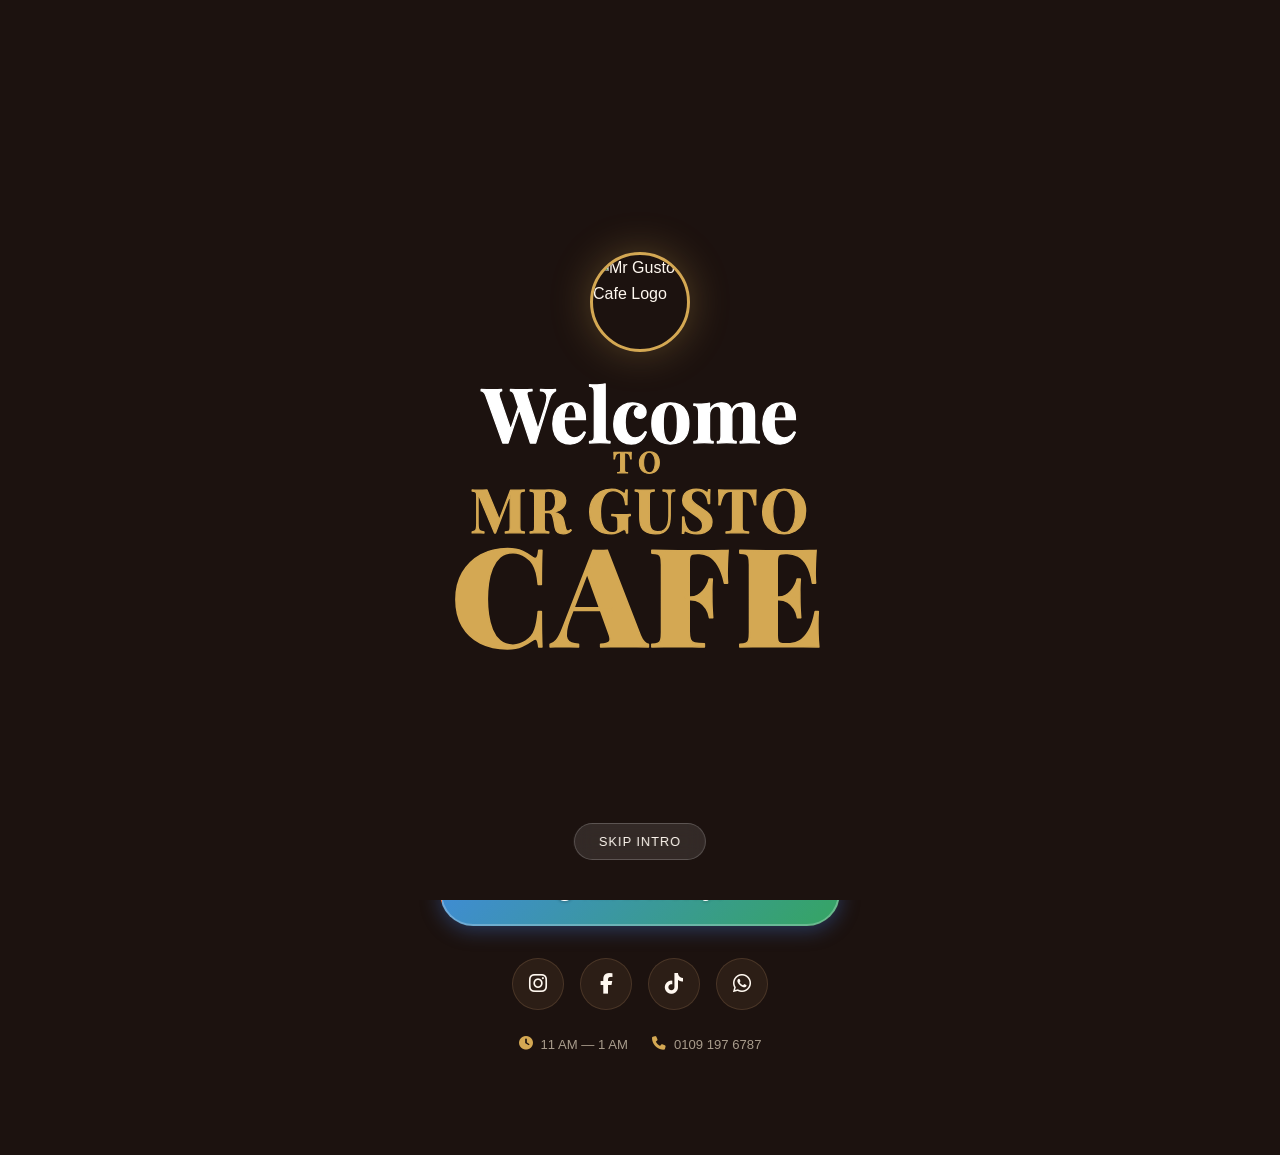
==== commit c8a4f495: "Add files via upload" ====
--- a/index.html
+++ b/index.html
@@ -51,7 +51,7 @@
 
     <!-- Square Buttons Grid (2x2) -->
     <div class="square-grid">
-      <a href="menu.html" class="square-btn glass">
+      <a href="menu" class="square-btn glass">
         <i class="fa-solid fa-utensils"></i>
         <span>Menu</span>
       </a>
--- a/index.css
+++ b/index.css
@@ -73,11 +73,15 @@
 
 .intro-bg {
   position: absolute;
-  inset: 0;
+  top: 0; left: 0;
+  width: 100%;
+  height: 100%;
   background: url('https://res.cloudinary.com/dwhkjr77b/image/upload/v1786698673/ChatGPT_Image_Aug_14_2026_11_07_54_AM_ln0pnl.png') center/cover no-repeat;
   filter: blur(20px) brightness(0.3);
-  transform: scale(1.1);
+  transform: scale(1.1) translateZ(0);
   animation: introBgPulse 3s ease-in-out infinite alternate;
+  -webkit-backface-visibility: hidden;
+  backface-visibility: hidden;
 }
 
 @keyframes introBgPulse {
@@ -224,9 +228,19 @@
 
 /* === Animated Background === */
 .bg-layer {
-  position: fixed; inset: 0; z-index: 0;
+  position: fixed;
+  top: 0; left: 0;
+  width: 100vw;
+  height: 100vh;
+  height: 100dvh;
+  z-index: 0;
   background: url('https://res.cloudinary.com/dwhkjr77b/image/upload/v1786698673/ChatGPT_Image_Aug_14_2026_11_07_54_AM_ln0pnl.png') center/cover no-repeat;
   animation: bgPulse 8s ease-in-out infinite alternate;
+  -webkit-transform: translateZ(0);
+  transform: translateZ(0);
+  will-change: transform;
+  -webkit-backface-visibility: hidden;
+  backface-visibility: hidden;
 }
 
 .bg-layer::before {
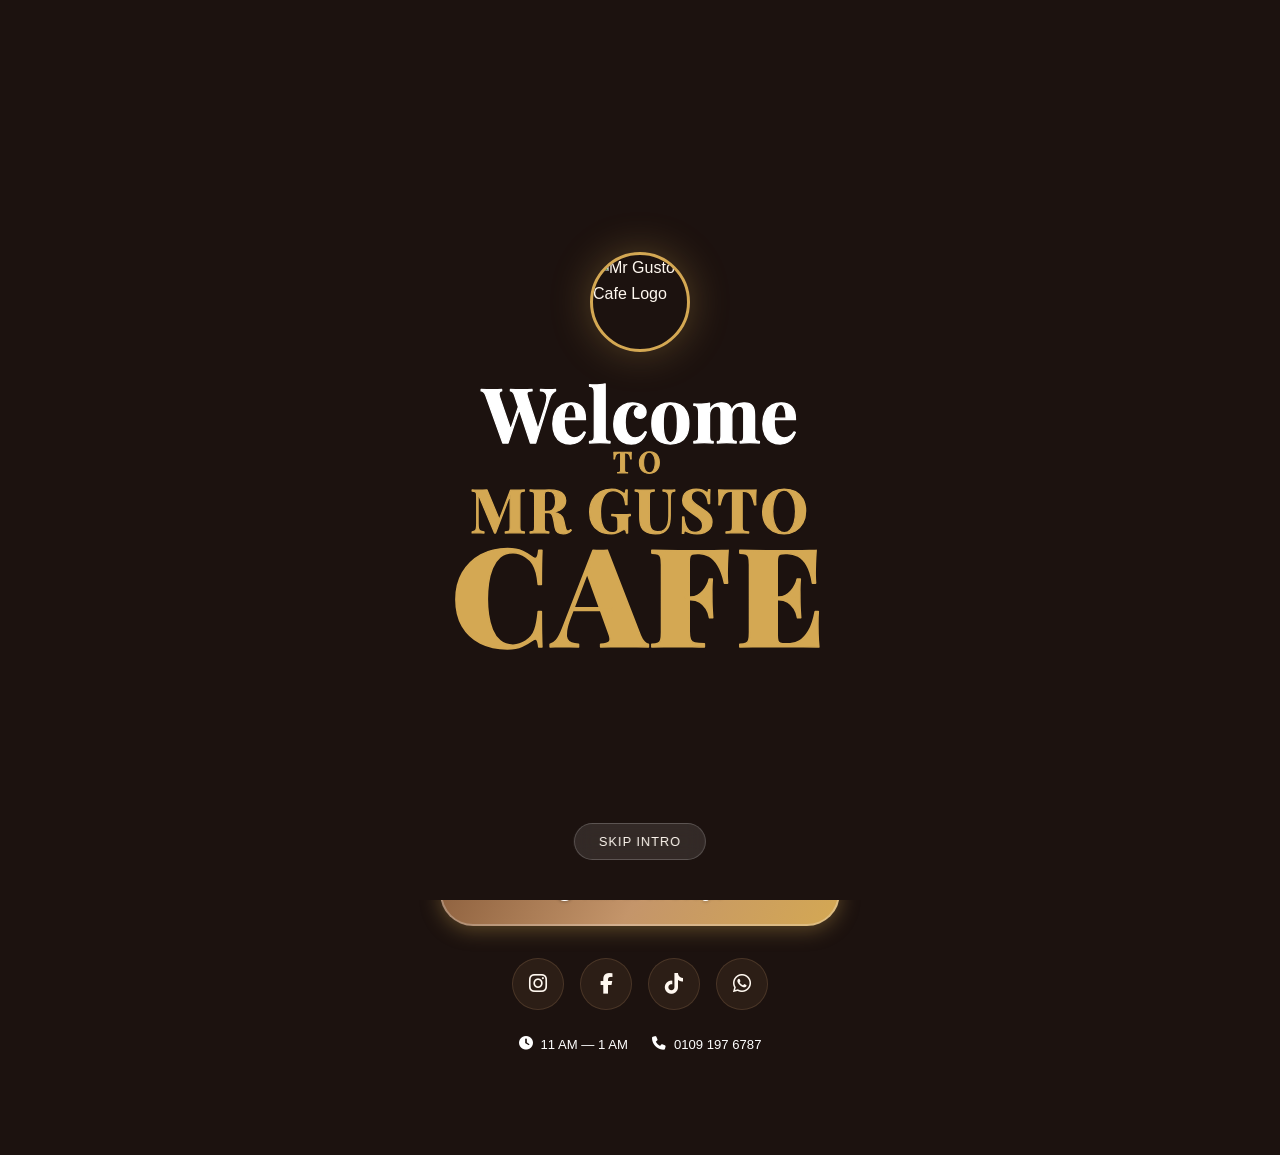
==== commit 778ba15c: "Add files via upload" ====
--- a/index.html
+++ b/index.html
@@ -10,6 +10,10 @@
   <title>Mr Gusto Cafe</title>
   <link rel="icon" href="https://res.cloudinary.com/dwhkjr77b/image/upload/v1750708177/MR_GUSTO-02-modified_ukvcl8.png">
   <link rel="stylesheet" href="https://cdnjs.cloudflare.com/ajax/libs/font-awesome/6.5.0/css/all.min.css">
+  <link rel="preconnect" href="https://fonts.googleapis.com">
+  <link rel="preconnect" href="https://fonts.gstatic.com" crossorigin>
+  <link href="https://fonts.googleapis.com/css2?family=Damion&display=swap" rel="stylesheet">
+
   <link rel="stylesheet" href="index.css">
 </head>
 <body>
--- a/index.css
+++ b/index.css
@@ -19,7 +19,7 @@
   --ease-elastic:  cubic-bezier(0.68, -0.55, 0.265, 1.55);
 
   --font-display: 'Playfair Display', serif;
-  --font-brush: 'Brush Script MT', 'Brush Script', cursive;
+  --font-brush: 'Damion', cursive;
   --font-anton: 'Anton', sans-serif;
   --font-body:  'Inter', -apple-system, BlinkMacSystemFont, sans-serif;
 
@@ -382,10 +382,9 @@
   font-family: var(--font-brush);
   font-size: 3.2rem;
   font-weight: 400;
-  background: linear-gradient(135deg, var(--vanilla), var(--honey));
-  -webkit-background-clip: text;
-  -webkit-text-fill-color: transparent;
-  background-clip: text;
+  color: #fff;
+  background: none;
+  -webkit-text-fill-color: #fff;
   line-height: 1.1;
   margin-bottom: 2px;
 }
@@ -395,7 +394,7 @@
   font-family: var(--font-anton);
   font-size: 1.6rem;
   font-weight: 400;
-  color: var(--honey);
+  color: #fff;
   text-transform: uppercase;
   letter-spacing: 1px;
   line-height: 1.2;
@@ -405,7 +404,7 @@
   font-family: var(--font-body);
   font-size: 1rem;
   font-weight: 500;
-  color: var(--gold);
+  color: #fff;
   letter-spacing: 3px;
   text-transform: uppercase;
   animation: textReveal 1s var(--ease-out-expo) 0.35s forwards;
@@ -556,25 +555,46 @@
   opacity: 0;
   transform: translateY(30px);
 
-  background: linear-gradient(135deg, #4285F4, #34A853, #FBBC05, #EA4335);
-  background-size: 400% 400%;
+  background: linear-gradient(
+    120deg,
+    #8B5E3C,
+    #C4956A,
+    #D4A853,
+    #F5E6D0,
+    #D4A853,
+    #C4956A,
+    #8B5E3C
+  );
+
+  background-size: 300% 300%;
+
   color: #fff;
+
   border: 2px solid rgba(255,255,255,0.25);
+
   box-shadow:
-    0 4px 20px rgba(66,133,244,0.35),
-    inset 0 1px 0 rgba(255,255,255,0.2);
+    0 4px 20px rgba(212,168,83,0.35),
+    inset 0 1px 0 rgba(255,255,255,0.25);
+
   text-shadow: 0 1px 3px rgba(0,0,0,0.25);
-  animation-name: btnSlideUp, googleGradient;
-  animation-duration: 0.7s, 4s;
-  animation-timing-function: var(--ease-out-expo), ease;
-  animation-delay: 0.7s, 0s;
-  animation-iteration-count: 1, infinite;
-}
-
-@keyframes googleGradient {
-  0% { background-position: 0% 50%; }
-  50% { background-position: 100% 50%; }
-  100% { background-position: 0% 50%; }
+
+  animation:
+    btnSlideUp 0.7s var(--ease-out-expo) 0.7s forwards,
+    googleGold 5s ease-in-out infinite;
+}
+
+@keyframes googleGold {
+  0% {
+    background-position: 0% 50%;
+  }
+
+  50% {
+    background-position: 100% 50%;
+  }
+
+  100% {
+    background-position: 0% 50%;
+  }
 }
 
 .google-btn:hover {
@@ -648,11 +668,11 @@
   align-items: center;
   gap: 8px;
   font-size: 0.82rem;
-  color: rgba(245, 230, 208, 0.65);
+  color: #fff;
   transition: color 0.3s ease;
 }
 .info-chip:hover { color: var(--gold); }
-.info-chip i { font-size: 0.85rem; color: var(--gold); }
+.info-chip i { font-size: 0.85rem; color: #fff; }
 
 /* === Social Modal === */
 .social-modal {
